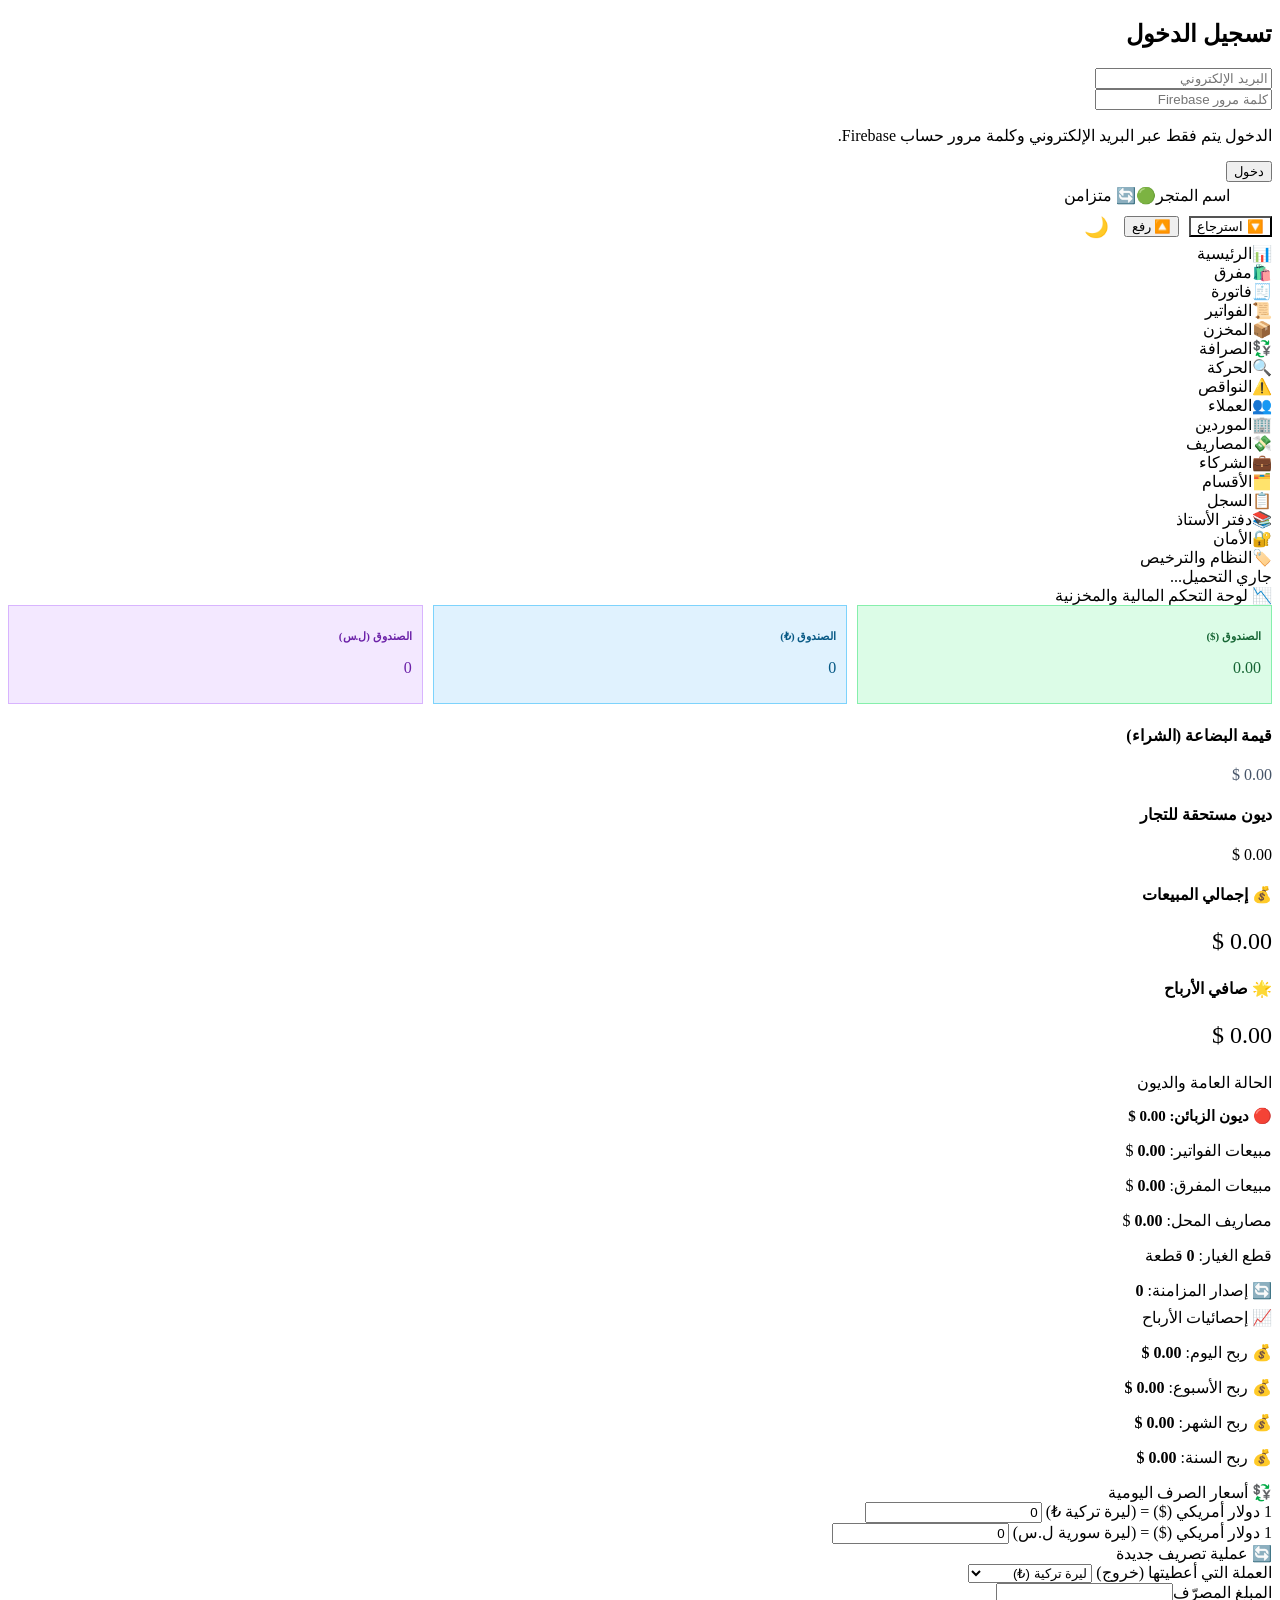
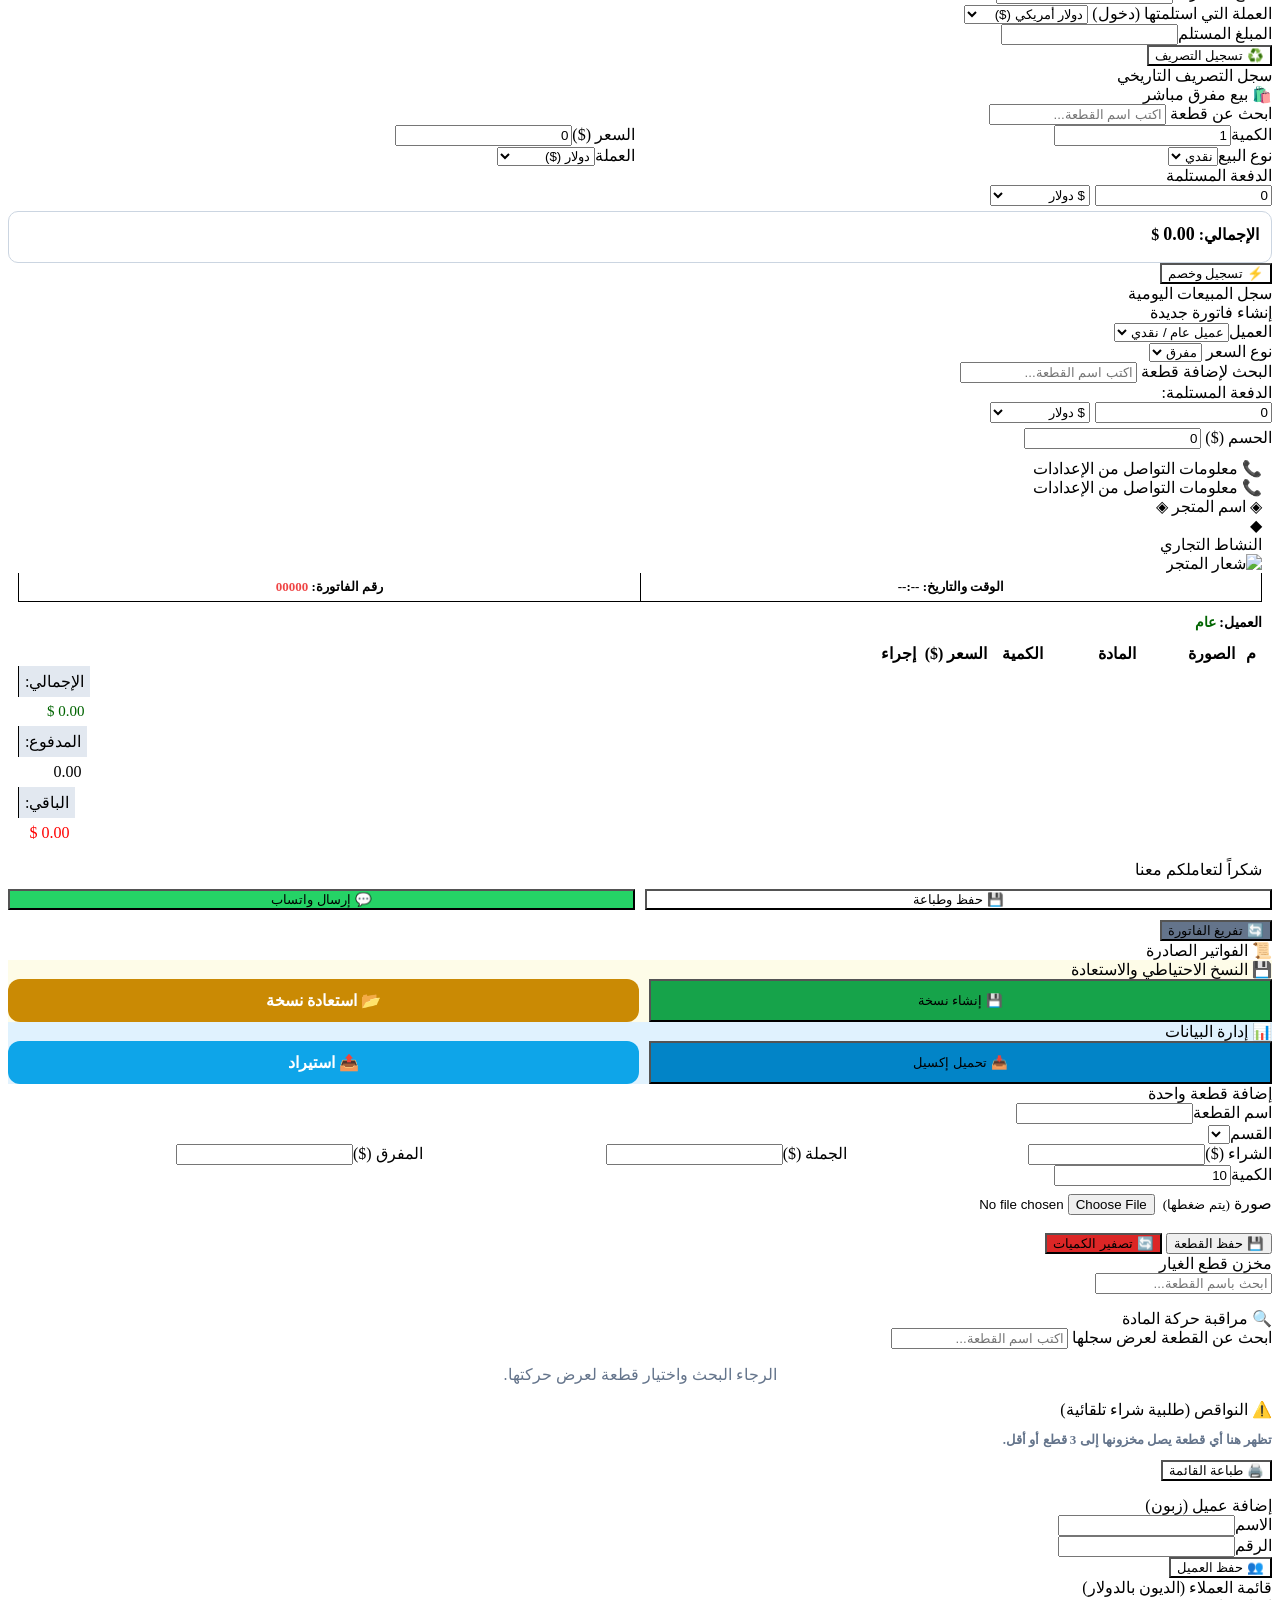
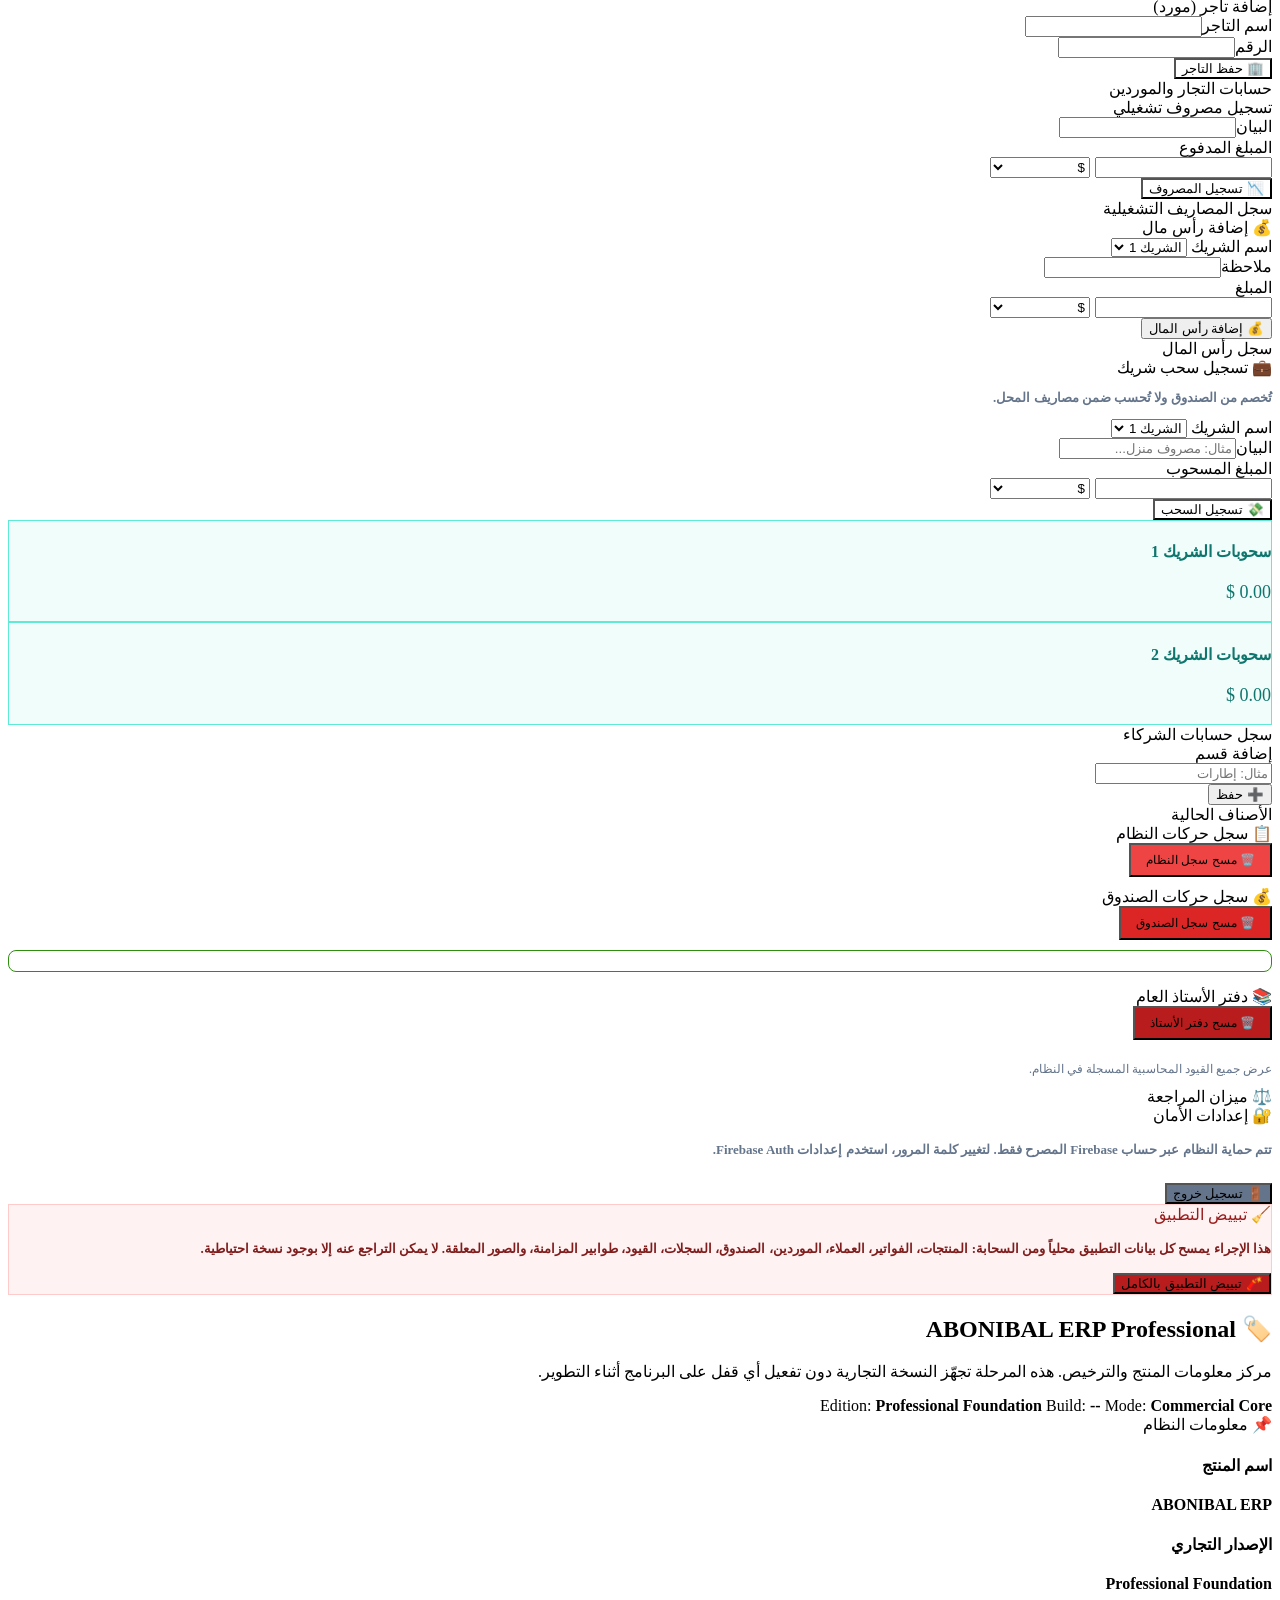
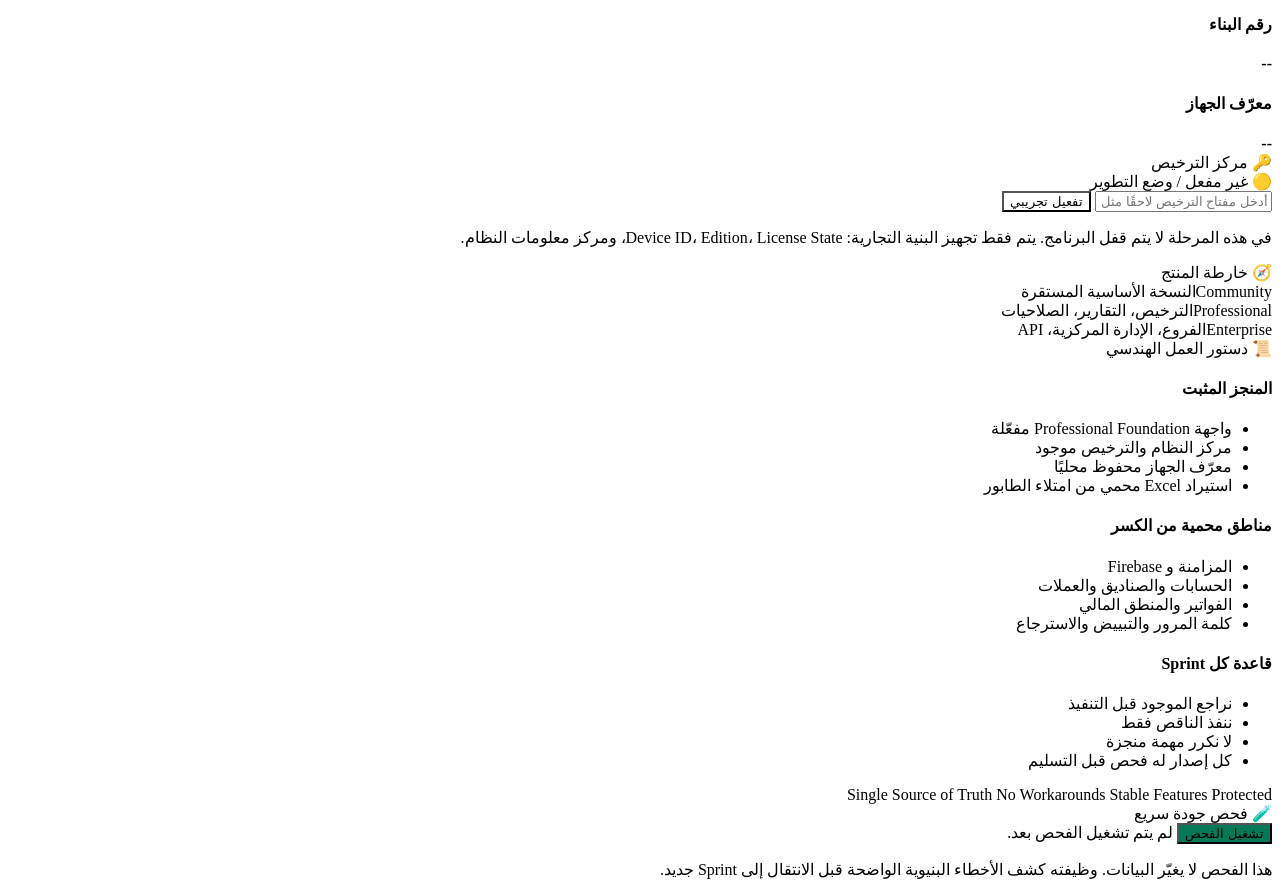
==== public/index.html @ 688511db "fix: refactor auth to Firebase-only and clean PWA install" ====
<!DOCTYPE html>
<html lang="ar" dir="rtl">
<head>
<meta charset="UTF-8">
<meta name="viewport" content="width=device-width, initial-scale=1.0, maximum-scale=1.0, user-scalable=no">
<meta name="theme-color" content="#064e3b">
<meta name="mobile-web-app-capable" content="yes">
<meta name="apple-mobile-web-app-capable" content="yes">
<meta name="apple-mobile-web-app-status-bar-style" content="black-translucent">
<meta name="apple-mobile-web-app-title" content="ABONIBAL ERP">
<meta name="application-name" content="ABONIBAL ERP">
<title>ABONIBAL ERP</title>
<link rel="manifest" href="/manifest.webmanifest">
<link rel="icon" type="image/png" sizes="192x192" href="/icons/icon-192.png">
<link rel="apple-touch-icon" href="/icons/icon-192.png">
<link href="https://fonts.googleapis.com/css2?family=Cairo:wght@400;600;700;900&display=swap" rel="stylesheet">
<link rel="stylesheet" href="/css/styles.css">
<link rel="stylesheet" href="/css/invoice.css">
<link rel="stylesheet" href="/css/print.css">
<script src="https://www.gstatic.com/firebasejs/9.23.0/firebase-app-compat.js"></script>
<script src="https://www.gstatic.com/firebasejs/9.23.0/firebase-database-compat.js"></script>
<script src="https://www.gstatic.com/firebasejs/9.23.0/firebase-auth-compat.js"></script>
<script src="https://www.gstatic.com/firebasejs/9.23.0/firebase-storage-compat.js"></script>
<script src="https://cdnjs.cloudflare.com/ajax/libs/xlsx/0.18.5/xlsx.full.min.js"></script>
<script src="https://cdn.jsdelivr.net/npm/heic2any@0.0.4/dist/heic2any.min.js"></script>
<script src="https://cdnjs.cloudflare.com/ajax/libs/localforage/1.10.0/localforage.min.js"></script>
<script src="/js/firebase-config.js"></script>
<script src="/js/app.js" defer></script>
<script src="/js/ui.js" defer></script>
<script src="/js/auth.js" defer></script>
</head>
<body>
<!-- Auth Overlay -->
<div id="auth-overlay">
    <div class="auth-box">
        <h2>&#x062A;&#x0633;&#x062C;&#x064A;&#x0644; &#x0627;&#x0644;&#x062F;&#x062E;&#x0648;&#x0644;</h2>
        <div class="form-group abn-firebase-auth-field">
            <input id="firebase-auth-email" type="email" placeholder="&#x0627;&#x0644;&#x0628;&#x0631;&#x064A;&#x062F; &#x0627;&#x0644;&#x0625;&#x0644;&#x0643;&#x062A;&#x0631;&#x0648;&#x0646;&#x064A;" autocomplete="username" aria-label="&#x0627;&#x0644;&#x0628;&#x0631;&#x064A;&#x062F; &#x0627;&#x0644;&#x0625;&#x0644;&#x0643;&#x062A;&#x0631;&#x0648;&#x0646;&#x064A;">
        </div>
        <div class="form-group abn-firebase-auth-field">
            <input id="firebase-auth-password" type="password" placeholder="&#x0643;&#x0644;&#x0645;&#x0629; &#x0645;&#x0631;&#x0648;&#x0631; Firebase" autocomplete="current-password" aria-label="&#x0643;&#x0644;&#x0645;&#x0629; &#x0645;&#x0631;&#x0648;&#x0631; Firebase">
        </div>
        <p class="abn-auth-note">&#x0627;&#x0644;&#x062F;&#x062E;&#x0648;&#x0644; &#x064A;&#x062A;&#x0645; &#x0641;&#x0642;&#x0637; &#x0639;&#x0628;&#x0631; &#x0627;&#x0644;&#x0628;&#x0631;&#x064A;&#x062F; &#x0627;&#x0644;&#x0625;&#x0644;&#x0643;&#x062A;&#x0631;&#x0648;&#x0646;&#x064A; &#x0648;&#x0643;&#x0644;&#x0645;&#x0629; &#x0645;&#x0631;&#x0648;&#x0631; &#x062D;&#x0633;&#x0627;&#x0628; Firebase.</p>
        <button id="firebase-login-btn" type="button">&#x062F;&#x062E;&#x0648;&#x0644;</button>
        <div id="auth-error" style="color: red; margin-top: 10px; display: none;"></div>
    </div>
</div>



<!-- Header -->
<header id="app-header">
    <div style="display:flex; align-items:center;">
        <button onclick="toggleSidebar()" style="background:transparent; border:none; color:white; font-size:24px; width:auto; padding:0 10px;">☰</button>
        <span data-abn-bind="businessName">اسم المتجر</span>
        <span id="connection-status">🟢</span>
        <span class="sync-status" id="sync-status-text">🔄 متزامن</span>
    </div>
    <div style="display:flex; align-items:center; gap: 10px;">
        <button class="sync-btn" style="background: var(--info-color);" onclick="pullFromCloud()" id="pull-btn-ui">🔽 استرجاع</button>
        <button class="sync-btn" onclick="SyncManager.manualSync()" id="sync-btn-ui">🔼 رفع</button>
        <button onclick="toggleDarkMode()" style="width:auto; padding:5px; font-size:20px; background:transparent; border:none; color:white;">🌙</button>
    </div>
</header> 

<!-- Sidebar -->
<div id="sidebar-overlay" class="sidebar-overlay" onclick="toggleSidebar()"></div>
<nav class="nav-bar" id="app-nav-bar">
    <div class="nav-item active" onclick="switchTab('dash', this)"><span class="icon">📊</span><span>الرئيسية</span></div>
    <div class="nav-item" onclick="switchTab('retail', this)"><span class="icon">🛍️</span><span>مفرق</span></div>
    <div class="nav-item" onclick="switchTab('pos', this)"><span class="icon">🧾</span><span>فاتورة</span></div>
    <div class="nav-item" onclick="switchTab('invoices-history', this)"><span class="icon">📜</span><span>الفواتير</span></div>
    <div class="nav-item" onclick="switchTab('products', this)"><span class="icon">📦</span><span>المخزن</span></div>
    <div class="nav-item" onclick="switchTab('exchange', this)"><span class="icon">💱</span><span>الصرافة</span></div>
    <div class="nav-item" onclick="switchTab('tracking', this)"><span class="icon">🔍</span><span>الحركة</span></div>
    <div class="nav-item" onclick="switchTab('shortages', this)"><span class="icon">⚠️</span><span>النواقص</span></div>
    <div class="nav-item" onclick="switchTab('clients', this)"><span class="icon">👥</span><span>العملاء</span></div>
    <div class="nav-item" onclick="switchTab('suppliers', this)"><span class="icon">🏢</span><span>الموردين</span></div>
    <div class="nav-item" onclick="switchTab('expenses', this)"><span class="icon">💸</span><span>المصاريف</span></div>
    <div class="nav-item" onclick="switchTab('partners', this)"><span class="icon">💼</span><span>الشركاء</span></div>
    <div class="nav-item" onclick="switchTab('categories', this)"><span class="icon">🗂️</span><span>الأقسام</span></div>
    <div class="nav-item" onclick="switchTab('logs', this)"><span class="icon">📋</span><span>السجل</span></div>
    <div class="nav-item" onclick="switchTab('ledger', this)"><span class="icon">📚</span><span>دفتر الأستاذ</span></div>
    <div class="nav-item" onclick="switchTab('security', this)"><span class="icon">🔐</span><span>الأمان</span></div>
    <div class="nav-item" onclick="switchTab('system', this)"><span class="icon">🏷️</span><span>النظام والترخيص</span></div>
</nav> 

<!-- Main Container -->
<div class="container" id="main-container"> 
    <button id="install-btn" style="display:none; background-color: var(--warning-color); margin-bottom: 15px;">📲 تثبيت التطبيق على الهاتف</button>
    
    <div class="loading-spinner" id="global-spinner">
        <span class="spinner"></span> جاري التحميل...
    </div>
    
    <!-- Dashboard Tab -->
    <div id="tab-dash" class="tab-content active">
        <div class="card-title">📉 لوحة التحكم المالية والمخزنية</div>
        <div style="display: grid; grid-template-columns: 1fr 1fr 1fr; gap: 10px; margin-bottom: 20px;">
            <div class="db-box" style="padding: 10px; background: #dcfce7; border: 1px solid #86efac;">
                <h4 style="color: #166534; font-size: 11px;">الصندوق ($)</h4>
                <p id="db-safe-usd" style="color: #166534; font-size: 16px;">0.00</p>
            </div>
            <div class="db-box" style="padding: 10px; background: #e0f2fe; border: 1px solid #7dd3fc;">
                <h4 style="color: #075985; font-size: 11px;">الصندوق (₺)</h4>
                <p id="db-safe-try" style="color: #075985; font-size: 16px;">0</p>
            </div>
            <div class="db-box" style="padding: 10px; background: #f3e8ff; border: 1px solid #d8b4fe;">
                <h4 style="color: #6b21a8; font-size: 11px;">الصندوق (ل.س)</h4>
                <p id="db-safe-syp" style="color: #6b21a8; font-size: 16px;">0</p>
            </div>
        </div>
        <div class="dashboard-grid">
            <div class="db-box">
                <h4>قيمة البضاعة (الشراء)</h4>
                <p style="color: #475569;" id="db-purchases">0.00 $</p>
            </div>
            <div class="db-box">
                <h4>ديون مستحقة للتجار</h4>
                <p style="color: var(--danger-color);" id="db-suppliers-debts">0.00 $</p>
            </div> 
            <div class="db-box profit">
                <div class="sub-profit-box">
                    <h4 style="font-weight: bold;">💰 إجمالي المبيعات</h4>
                    <p style="font-size: 24px;" id="db-sales">0.00 $</p>
                </div>
                <div class="sub-profit-box">
                    <h4 style="font-weight: bold;">🌟 صافي الأرباح</h4>
                    <p style="font-size: 24px;" id="db-profit">0.00 $</p>
                </div>
            </div>
        </div> 
        <div class="card">
            <div class="card-title">الحالة العامة والديون</div>
            <p style="margin-bottom: 10px; color: var(--danger-color); font-weight: bold; font-size: 15px;">🔴 ديون الزبائن: <span id="db-total-debts">0.00</span> $</p>
            <p style="margin-bottom: 8px;">مبيعات الفواتير: <strong id="db-inv-sales">0.00</strong> $</p>
            <p style="margin-bottom: 8px;">مبيعات المفرق: <strong id="db-retail-sales">0.00</strong> $</p>
            <p style="margin-bottom: 8px;">مصاريف المحل: <strong id="db-expenses" style="color:var(--danger-color);">0.00</strong> $</p>
            <p style="margin-bottom: 8px;">قطع الغيار: <strong id="db-prod-count">0</strong> قطعة</p>
            <p style="margin-bottom: 8px;">🔄 إصدار المزامنة: <strong id="db-sync-version">0</strong></p>
        </div>

    <!-- Profit Stats -->
    <div class="card hide-on-print">
        <div class="card-title">📈 إحصائيات الأرباح</div>
        <p style="margin-bottom:10px;">💰 ربح اليوم: <strong id="profit-day">0.00 $</strong></p>
        <p style="margin-bottom:10px;">💰 ربح الأسبوع: <strong id="profit-week">0.00 $</strong></p>
        <p style="margin-bottom:10px;">💰 ربح الشهر: <strong id="profit-month">0.00 $</strong></p>
        <p>💰 ربح السنة: <strong id="profit-year">0.00 $</strong></p>
    </div>
    </div>


    <!-- Exchange Tab -->
    <div id="tab-exchange" class="tab-content">
        <div class="card">
            <div class="card-title">💱 أسعار الصرف اليومية</div>
            <div class="form-group">
                <label for="rate-try">1 دولار أمريكي ($) = (ليرة تركية ₺)</label>
                <input type="number" id="rate-try" step="0.01" value="0" min="0" onchange="saveRates()">
            </div>
            <div class="form-group">
                <label for="rate-syp">1 دولار أمريكي ($) = (ليرة سورية ل.س)</label>
                <input type="number" id="rate-syp" step="100" value="0" min="0" onchange="saveRates()">
            </div>
        </div>
        <div class="card">
            <div class="card-title">🔄 عملية تصريف جديدة</div>
            <div class="form-group">
                <label for="exch-from">العملة التي أعطيتها (خروج)</label>
                <select id="exch-from"><option value="try">ليرة تركية (₺)</option><option value="syp">ليرة سورية (ل.س)</option><option value="usd">دولار أمريكي ($)</option></select>
            </div>
            <div class="form-group"><label for="exch-amount-from">المبلغ المصرّف</label><input type="number" id="exch-amount-from" step="any" min="0"></div>
            <div class="form-group">
                <label for="exch-to">العملة التي استلمتها (دخول)</label>
                <select id="exch-to"><option value="usd">دولار أمريكي ($)</option><option value="try">ليرة تركية (₺)</option><option value="syp">ليرة سورية (ل.س)</option></select>
            </div>
            <div class="form-group"><label for="exch-amount-to">المبلغ المستلم</label><input type="number" id="exch-amount-to" step="any" min="0"></div>
            <button onclick="submitExchange()" style="background-color: var(--info-color);">♻️ تسجيل التصريف</button>
        </div>
        <div class="card">
            <div class="card-title">سجل التصريف التاريخي</div>
            <div id="exchange-list"></div>
        </div>
    </div>

    <!-- Retail Tab -->
    <div id="tab-retail" class="tab-content">
        <div class="card">
            <div class="card-title">🛍️ بيع مفرق مباشر</div> 
            <div class="form-group" style="position: relative;">
                <label for="ret-search-input">ابحث عن قطعة</label>
                <input type="text" id="ret-search-input" placeholder="اكتب اسم القطعة..." oninput="debouncedFilterRetail()" autocomplete="off">
                <select id="ret-product-select" size="4" onchange="selectRetailProduct()" style="display: none; height: auto; position: absolute; z-index: 10; width: 100%; box-shadow: var(--card-shadow);" aria-label="نتائج بحث قطعة البيع المفرق"></select>
                <div id="ret-product-results" class="product-search-results"></div>
            </div> 
            <div style="display: grid; grid-template-columns: 1fr 1fr; gap: 10px;">
                <div class="form-group"><label for="ret-qty">الكمية</label><input type="number" id="ret-qty" value="1" min="1" oninput="calculateRetailTotal()"></div>
                <div class="form-group"><label for="ret-price">السعر ($)</label><input type="number" id="ret-price" step="0.01" value="0" min="0" oninput="calculateRetailTotal()"></div>
            </div>
            <div style="display: grid; grid-template-columns: 1fr 1fr; gap: 10px;">
                <div class="form-group"><label for="ret-payment-type">نوع البيع</label><select id="ret-payment-type" onchange="toggleRetailClientSelect()"><option value="cash">نقدي</option><option value="debt">دين</option></select></div>
                <div class="form-group" id="ret-currency-group"><label for="ret-currency">العملة</label><select id="ret-currency" onchange="calculateRetailTotal()"><option value="usd">دولار ($)</option><option value="try">تركي (₺)</option><option value="syp">سوري (ل.س)</option></select></div>
            </div>
            <div class="form-group" id="ret-client-group" style="display: none;">
                <label for="ret-client-select">اختر العميل (للدين)</label>
                <select id="ret-client-select"><option value="">-- اختر العميل --</option></select>
            </div>
            <div class="form-group">
                <label for="ret-paid-amount">الدفعة المستلمة</label>
                <div style="display:flex; gap:5px;">
                    <input type="number" id="ret-paid-amount" value="0" step="0.01" min="0" oninput="calculateRetailTotal()">
                    <select id="ret-paid-currency" style="width:100px;" onchange="calculateRetailTotal()" aria-label="عملة الدفعة المستلمة للبيع المفرق">
                        <option value="usd">$ دولار</option>
                        <option value="try">₺ تركي</option>
                        <option value="syp">ل.س سوري</option>
                    </select>
                </div>
                <span id="ret-paid-eq" style="display:block;font-size:12px;color:#64748b;margin-top:5px;"></span>
            </div>
            <div class="form-group" style="background: var(--bg-color); padding: 12px; border-radius: 10px; font-weight: bold; border: 1px solid #cbd5e1;">
                الإجمالي: <span id="ret-total-preview" style="color:var(--success-color); font-size: 18px;">0.00</span> $
                <span id="ret-eq-text" style="display: block; font-size: 12px; color: #64748b; margin-top: 5px;"></span>
            </div>
            <button onclick="submitRetailSale()" id="btn-submit-retail" style="background-color: var(--success-color);">⚡ تسجيل وخصم</button>
        </div> 
        <div class="card">
            <div class="card-title">سجل المبيعات اليومية</div>
            <div id="retail-sales-list"></div>
        </div>
    </div> 

    <!-- POS Tab -->
    <div id="tab-pos" class="tab-content">
        <div class="card hide-on-print">
            <div class="card-title" id="pos-title">إنشاء فاتورة جديدة</div>
            <div class="form-group"><label for="inv-client-select">العميل</label><select id="inv-client-select" onchange="updateInvoiceClientName()"><option value="عام">عميل عام / نقدي</option></select></div> 
            <div class="form-group">
                <label for="invoice-price-type">نوع السعر</label>
                <select id="invoice-price-type">
                    <option value="retail">مفرق</option>
                    <option value="wholesale">جملة</option>
                </select>
            </div>
            <div class="form-group" style="position: relative;">
                <label for="inv-search-input">البحث لإضافة قطعة</label>
                <input type="text" id="inv-search-input" placeholder="اكتب اسم القطعة..." oninput="debouncedFilterInvoice()" autocomplete="off">
                <select id="inv-product-select" size="4" onchange="addProductToInvoice()" style="display: none; height: auto; position: absolute; z-index: 10; width: 100%; box-shadow: var(--card-shadow);" aria-label="نتائج بحث إضافة قطعة إلى الفاتورة"></select>
                <div id="inv-product-results" class="product-search-results"></div>
            </div>
            <div class="form-group">
                <label for="inv-paid-amount">الدفعة المستلمة:</label>
                <div style="display:flex; gap:5px;">
                    <input type="number" id="inv-paid-amount" placeholder="0.00" value="0" min="0" oninput="calculateInvoiceTotal()">
                    <select id="inv-currency" onchange="calculateInvoiceTotal()" style="width:100px;" aria-label="عملة الدفعة المستلمة في الفاتورة"><option value="usd">$ دولار</option><option value="try">₺ تركي</option><option value="syp">ل.س سوري</option></select>
                </div>
                <span id="inv-paid-eq" style="display: block; font-size: 12px; color: #64748b; margin-top: 5px;"></span>
            </div>
            <div class="form-group">
                <label for="inv-discount">الحسم ($)</label>
                <input type="number" id="inv-discount" value="0" step="0.01" min="0" oninput="calculateInvoiceTotal()">
            </div>
        </div> 

        <!-- ===== الفاتورة مع التصميم الجديد ===== -->
        <div class="card" id="invoice-sheet" style="padding: 10px;">
            <div class="invoice-preview">
                <!-- رأس الفاتورة الجديد -->
                <div class="inv-grid-header">
                    <!-- العمود الأيسر: أرقام التواصل -->
                    <div class="inv-contact-side">
                        <div data-abn-phone-row="1"><span class="contact-icon">📞</span> معلومات التواصل من الإعدادات</div>
                        <div data-abn-phone-row="2"><span class="contact-icon">📞</span> معلومات التواصل من الإعدادات</div>
                    </div>
                    
                    <!-- العمود الأوسط: اسم المتجر بشكل هندسي -->
                    <div class="inv-shop-center">
                        <div class="inv-shop-title-main">
                            <span class="inv-shop-title-deco">◈</span>
                            <span data-abn-bind="invoiceBusinessName">اسم المتجر</span>
                            <span class="inv-shop-title-deco">◈</span>
                        </div>
                        <div class="inv-shop-divider">
                            <span class="line"></span>
                            <span class="diamond">◆</span>
                            <span class="line"></span>
                        </div>
                        <div class="inv-shop-subtitle">
                            <span data-abn-bind="businessSubtitle">النشاط التجاري</span>
                        </div>
                    </div>
                    
                    <!-- العمود الأيمن: الشعار (مكبر - يملأ المربع) -->
                    <div class="inv-logo-side">
                        <img src="" alt="شعار المتجر" loading="lazy" data-abn-bind="businessLogo">
                    </div>
                </div>

                <!-- معلومات الفاتورة -->
                <div style="display: grid; grid-template-columns: 1fr 1fr; border: 1px solid #000; border-top: none; margin-bottom: 12px; text-align: center; font-size: 13px; font-weight: bold;">
                    <div style="padding: 6px; border-left: 1px solid #000;" id="inv-date-time-box">الوقت والتاريخ: --:--</div>
                    <div style="padding: 6px;">رقم الفاتورة: <span id="inv-id-display" style="color:#ef4444;">00000</span></div>
                </div> 

                <div class="invoice-client-row" style="font-size: 14px; font-weight: bold; margin-bottom: 10px;">العميل: <span id="inv-client-name" style="color:#006400;">عام</span></div> 

                <table class="invoice-table">
                    <thead>
                        <tr>
                            <th style="width:5%;">م</th>
                            <th style="width:15%;">الصورة</th>
                            <th style="width:35%;">المادة</th>
                            <th style="width:15%;">الكمية</th>
                            <th style="width:20%;">السعر ($)</th>
                            <th class="hide-on-print" style="width:10%;">إجراء</th>
                        </tr>
                    </thead>
                    <tbody id="invoice-items-tbody"></tbody>
                </table> 

                <div style="display: flex; flex-direction: column; align-items: flex-end; margin-bottom: 12px;">
                    <div class="inv-summary-row"><div style="background:#e2e8f0; padding:6px; border-left:1px solid #000;">الإجمالي:</div><div style="padding:6px; color:#006400; font-size:15px;"><span id="invoice-total">0.00</span> $</div></div>
                    <div class="inv-summary-row"><div style="background:#e2e8f0; padding:6px; border-left:1px solid #000;">المدفوع:</div><div style="padding:6px;"><span id="invoice-paid-display">0.00</span></div></div>
                    <div class="inv-summary-row"><div style="background:#e2e8f0; padding:6px; border-left:1px solid #000;">الباقي:</div><div style="padding:6px; color:red;"><span id="invoice-remaining">0.00</span> $</div></div>
                </div> 
                <div id="invoice-live-currencies" style="text-align:center; font-weight:bold; font-size:14px; margin-bottom:10px; color:#000;"></div>
                <div class="invoice-footer-note" data-abn-bind="invoiceFooter">شكراً لتعاملكم معنا</div>
            </div>
        </div> 
        <div class="hide-on-print" style="display: flex; gap: 10px; margin-bottom: 10px;">
            <button id="main-print-btn" onclick="saveAndPrintInvoice()" style="background-color: var(--success-color); flex: 1;">💾 حفظ وطباعة</button>
            <button onclick="shareWhatsApp()" style="background-color: #25D366; flex: 1;">💬 إرسال واتساب</button>
        </div>
        <button class="hide-on-print" onclick="clearInvoiceManual()" style="background-color: #64748b;">🔄 تفريغ الفاتورة</button>
    </div>

    <!-- Invoices History Tab -->
    <div id="tab-invoices-history" class="tab-content">
        <div class="card">
            <div class="card-title">📜 الفواتير الصادرة</div>
            <div id="invoices-list"></div>
            <div class="pagination" id="invoices-pagination"></div>
        </div>
    </div>

    <!-- Products Tab -->
    <div id="tab-products" class="tab-content">
        <div class="card" style="background-color:#fefce8;">
            <div class="card-title">💾 النسخ الاحتياطي والاستعادة</div>
            <div style="display:flex; gap:10px;">
                <button onclick="exportBackup()" style="background-color:#16a34a; flex:1;">💾 إنشاء نسخة</button>
                <label for="backup-import" style="background:#ca8a04; color:white; padding:12px; border-radius:12px; font-weight:bold; cursor:pointer; text-align:center; flex:1;">📂 استعادة نسخة</label>
                <input type="file" id="backup-import" accept=".json" style="display:none;" onchange="importBackup(event)">
            </div>
        </div>  
        <div class="card" style="background-color: #e0f2fe;">
            <div class="card-title">📊 إدارة البيانات</div>
            <div style="display: flex; gap: 10px;">
                <button onclick="exportToExcel()" style="background-color: #0284c7; flex: 1;">📥 تحميل إكسيل</button>
                <label for="excel-import" style="background-color: #0ea5e9; color: white; padding: 12px; border-radius: 12px; font-weight: bold; cursor: pointer; text-align: center; flex: 1;">📤 استيراد</label>
                <input type="file" id="excel-import" accept=".xlsx, .xls" style="display:none;" onchange="importFromExcel(event)">
            </div>
        </div>

        <div class="card" id="product-form-container">
            <div class="card-title" id="form-product-title">إضافة قطعة واحدة</div>
            <div class="form-group"><label for="prod-name">اسم القطعة</label><input type="text" id="prod-name"></div>
            <div class="form-group"><label for="prod-category">القسم</label><select id="prod-category"></select></div> 
            <div style="display: grid; grid-template-columns: 1fr 1fr 1fr; gap: 10px;">
                <div class="form-group"><label for="prod-cost">الشراء ($)</label><input type="number" id="prod-cost" step="0.01" min="0"></div>
                <div class="form-group"><label for="prod-wholesale">الجملة ($)</label><input type="number" id="prod-wholesale" step="0.01" min="0"></div>
                <div class="form-group"><label for="prod-retail">المفرق ($)</label><input type="number" id="prod-retail" step="0.01" min="0"></div>
            </div>
            <div class="form-group"><label for="prod-stock">الكمية</label><input type="number" id="prod-stock" value="10" min="0"></div>
            <div class="form-group"><label for="prod-image">صورة <small>(يتم ضغطها)</small></label><input type="file" id="prod-image" accept="image/*" style="padding: 8px;"></div>
            <button onclick="saveProduct()" id="save-prod-btn">💾 حفظ القطعة</button>
            <button onclick="resetAllStock()" style="background-color:#dc2626;margin-top:10px;">🔄 تصفير الكميات</button>
            <button onclick="cancelEditProduct()" id="cancel-edit-btn" style="display:none; background-color: #64748b; margin-top: 10px;">❌ إلغاء التعديل</button>
        </div>
        
        <div class="card">
            <div class="card-title">مخزن قطع الغيار</div>
            <input type="text" id="prod-search" placeholder="ابحث باسم القطعة..." oninput="debouncedUpdateProducts()" style="margin-bottom:15px;" autocomplete="off" aria-label="البحث في المنتجات">
            <div id="products-list"></div>
            <div class="pagination" id="products-pagination"></div>
        </div>
    </div> 

    <!-- Tracking Tab -->
    <div id="tab-tracking" class="tab-content">
        <div class="card">
            <div class="card-title">🔍 مراقبة حركة المادة</div>
            <div class="form-group" style="position: relative;">
                <label for="track-search-input">ابحث عن القطعة لعرض سجلها</label>
                <input type="text" id="track-search-input" placeholder="اكتب اسم القطعة..." oninput="debouncedFilterTracking()" autocomplete="off">
                <select id="track-product-select" size="4" onchange="selectTrackingProduct()" style="display: none; height: auto; position: absolute; z-index: 10; width: 100%; box-shadow: var(--card-shadow);" aria-label="نتائج بحث سجل حركة القطعة"></select>
                <div id="track-product-results" class="product-search-results"></div>
            </div>
            <div id="tracking-list" style="margin-top: 15px;">
                <p style="text-align:center; color:#64748b;">الرجاء البحث واختيار قطعة لعرض حركتها.</p>
            </div>
        </div>
    </div>

    <!-- Shortages Tab -->
    <div id="tab-shortages" class="tab-content">
        <div class="card hide-on-print">
            <div class="card-title">⚠️ النواقص (طلبية شراء تلقائية)</div>
            <p style="margin-bottom: 12px; color:#64748b; font-size:13px; font-weight:600;">تظهر هنا أي قطعة يصل مخزونها إلى 3 قطع أو أقل.</p>
            <button onclick="window.print()" style="margin-bottom:15px; background-color:var(--primary-color);">🖨️ طباعة القائمة</button>
        </div>
        <div class="card">
            <div id="shortages-list"></div>
        </div>
    </div>

    <!-- Clients Tab -->
    <div id="tab-clients" class="tab-content">
        <div class="card" id="client-form-container">
            <div class="card-title" id="form-client-title">إضافة عميل (زبون)</div>
            <div class="form-group"><label for="client-name">الاسم</label><input type="text" id="client-name"></div>
            <div class="form-group"><label for="client-phone">الرقم</label><input type="text" id="client-phone"></div>
            <button onclick="saveClient()" id="save-client-btn" style="background-color: var(--info-color);">👥 حفظ العميل</button>
        </div> 
        <div class="card">
            <div class="card-title">قائمة العملاء (الديون بالدولار)</div>
            <div id="clients-list"></div>
        </div>
    </div> 

    <!-- Suppliers Tab -->
    <div id="tab-suppliers" class="tab-content">
        <div class="card" id="supplier-form-container">
            <div class="card-title" id="form-supplier-title">إضافة تاجر (مورد)</div>
            <div class="form-group"><label for="supplier-name">اسم التاجر</label><input type="text" id="supplier-name"></div>
            <div class="form-group"><label for="supplier-phone">الرقم</label><input type="text" id="supplier-phone"></div>
            <button onclick="saveSupplier()" id="save-supplier-btn" style="background-color: var(--warning-color);">🏢 حفظ التاجر</button>
        </div> 
        <div class="card">
            <div class="card-title">حسابات التجار والموردين</div>
            <div id="suppliers-list"></div>
        </div>
    </div> 

    <!-- Expenses Tab -->
    <div id="tab-expenses" class="tab-content">
        <div class="card">
            <div class="card-title">تسجيل مصروف تشغيلي</div>
            <div class="form-group"><label for="exp-title">البيان</label><input type="text" id="exp-title"></div>
            <div class="form-group">
                <label for="exp-amount">المبلغ المدفوع</label>
                <div style="display:flex; gap:5px;">
                    <input type="number" id="exp-amount" step="any" min="0">
                    <select id="exp-currency" style="width:100px;" aria-label="عملة المصروف"><option value="usd">$</option><option value="try">₺</option><option value="syp">ل.س</option></select>
                </div>
            </div>
            <button onclick="saveExpense()" style="background-color: var(--danger-color);">📉 تسجيل المصروف</button>
        </div>
        <div class="card">
            <div class="card-title">سجل المصاريف التشغيلية</div>
            <div id="expenses-list"></div>
        </div>
    </div>

    <!-- Partners Tab -->
    <div id="tab-partners" class="tab-content">
        <div class="card">
            <div class="card-title">💰 إضافة رأس مال</div>
            <div class="form-group"><label for="capital-name">اسم الشريك</label>
            <select id="capital-name"><option value="الشريك 1">الشريك 1</option><option value="الشريك 2">الشريك 2</option></select></div>
            <div class="form-group"><label for="capital-note">ملاحظة</label><input type="text" id="capital-note"></div>
            <div class="form-group"><label for="capital-amount">المبلغ</label><div style="display:flex; gap:5px;"><input type="number" id="capital-amount" step="any" min="0"><select id="capital-currency" style="width:100px;" aria-label="عملة رأس المال"><option value="usd">$</option><option value="try">₺</option><option value="syp">ل.س</option></select></div></div>
            <button onclick="saveCapitalRecord()">💰 إضافة رأس المال</button>
        </div>
        <div class="card"><div class="card-title">سجل رأس المال</div><div id="capital-list"></div></div>

        <div class="card">
            <div class="card-title">💼 تسجيل سحب شريك</div>
            <p style="margin-bottom: 12px; color:#64748b; font-size:13px; font-weight:600;">تُخصم من الصندوق ولا تُحسب ضمن مصاريف المحل.</p>
            <div class="form-group">
                <label for="partner-name">اسم الشريك</label>
                <select id="partner-name">
                    <option value="الشريك 1">الشريك 1</option>
                    <option value="الشريك 2">الشريك 2</option>
                </select>
            </div>
            <div class="form-group"><label for="partner-note">البيان</label><input type="text" id="partner-note" placeholder="مثال: مصروف منزل..."></div>
            <div class="form-group">
                <label for="partner-amount">المبلغ المسحوب</label>
                <div style="display:flex; gap:5px;">
                    <input type="number" id="partner-amount" step="any" min="0">
                    <select id="partner-currency" style="width:100px;" aria-label="عملة سحب الشريك"><option value="usd">$</option><option value="try">₺</option><option value="syp">ل.س</option></select>
                </div>
            </div>
            <button onclick="savePartnerWithdrawal()" style="background-color: var(--info-color);">💸 تسجيل السحب</button>
        </div>
        <div class="dashboard-grid">
            <div class="db-box" style="background:#f0fdfa; border: 1px solid #5eead4;">
                <h4 style="color:#0f766e;">سحوبات الشريك 1</h4>
                <p id="total-abunibal" style="color:#0f766e; font-size: 18px;">0.00 $</p>
            </div>
            <div class="db-box" style="background:#f0fdfa; border: 1px solid #5eead4;">
                <h4 style="color:#0f766e;">سحوبات الشريك 2</h4>
                <p id="total-abuabdo" style="color:#0f766e; font-size: 18px;">0.00 $</p>
            </div>
        </div>
        <div class="card">
            <div class="card-title">سجل حسابات الشركاء</div>
            <div id="partners-list"></div>
        </div>
    </div>

    <!-- Categories Tab -->
    <div id="tab-categories" class="tab-content">
        <div class="card">
            <div class="card-title">إضافة قسم</div>
            <div class="form-group"><input type="text" id="cat-name" placeholder="مثال: إطارات" aria-label="اسم القسم"></div>
            <button onclick="saveCategory()">➕ حفظ</button>
        </div>
        <div class="card">
            <div class="card-title">الأصناف الحالية</div>
            <div id="categories-list"></div>
        </div>
    </div>

    <!-- ===== LOGS TAB - مع أزرار المسح الجديدة ===== -->
    <div id="tab-logs" class="tab-content">
        <div class="card">
            <div class="card-title">📋 سجل حركات النظام</div>
            <button onclick="clearLogs()" style="background-color:#ef4444; width: auto; font-size: 12px; padding: 8px 15px; margin-bottom: 10px;">🗑️ مسح سجل النظام</button>
            <div id="admin-logs-list"></div>
        </div>
        
        <div class="card">
            <div class="card-title">💰 سجل حركات الصندوق</div>
            <button onclick="clearSafeTransactions()" style="background-color:#dc2626; width: auto; font-size: 12px; padding: 8px 15px; margin-bottom: 10px;">🗑️ مسح سجل الصندوق</button>
            <div id="safe-transactions-list" style="max-height:400px; overflow-y:auto; padding-right:5px; margin-bottom:15px; border:1px solid #2e8f0f; border-radius:8px; padding:10px;"></div>
        </div>
    </div>

    <!-- ===== LEDGER TAB - مع زر مسح ===== -->
    <div id="tab-ledger" class="tab-content">
        <div class="card">
            <div class="card-title">📚 دفتر الأستاذ العام</div>
            <button onclick="clearLedger()" style="background-color:#b91c1c; width: auto; font-size: 12px; padding: 8px 15px; margin-bottom: 10px;">🗑️ مسح دفتر الأستاذ</button>
            <p style="font-size:12px; color:#64748b; margin-bottom:10px;">عرض جميع القيود المحاسبية المسجلة في النظام.</p>
            <div id="ledger-entries-list" style="max-height:500px; overflow-y:auto;"></div>
        </div>
        <div class="card">
            <div class="card-title">⚖️ ميزان المراجعة</div>
            <div id="trial-balance-display"></div>
        </div>
    </div>

    <!-- Security Tab -->
    <div id="tab-security" class="tab-content">
        <div class="card">
            <div class="card-title">🔐 إعدادات الأمان</div>
            <p style="font-size:13px; color:#64748b; margin-bottom:12px; line-height:1.8; font-weight:700;">&#x062A;&#x062A;&#x0645; &#x062D;&#x0645;&#x0627;&#x064A;&#x0629; &#x0627;&#x0644;&#x0646;&#x0638;&#x0627;&#x0645; &#x0639;&#x0628;&#x0631; &#x062D;&#x0633;&#x0627;&#x0628; Firebase &#x0627;&#x0644;&#x0645;&#x0635;&#x0631;&#x062D; &#x0641;&#x0642;&#x0637;. &#x0644;&#x062A;&#x063A;&#x064A;&#x064A;&#x0631; &#x0643;&#x0644;&#x0645;&#x0629; &#x0627;&#x0644;&#x0645;&#x0631;&#x0648;&#x0631;&#x060C; &#x0627;&#x0633;&#x062A;&#x062E;&#x062F;&#x0645; &#x0625;&#x0639;&#x062F;&#x0627;&#x062F;&#x0627;&#x062A; Firebase Auth.</p>
            <button onclick="ABNAuth.logout(event)" style="background:#64748b; margin-top:10px;">🚪 تسجيل خروج</button>
        </div>

        <div class="card" style="background:#fef2f2; border:1px solid #fecaca;">
            <div class="card-title" style="color:#991b1b;">🧹 تبييض التطبيق</div>
            <p style="font-size:13px; color:#7f1d1d; margin-bottom:12px; line-height:1.8; font-weight:700;">
                هذا الإجراء يمسح كل بيانات التطبيق محلياً ومن السحابة: المنتجات، الفواتير، العملاء، الموردين، الصندوق، السجلات، القيود، طوابير المزامنة، والصور المعلقة. لا يمكن التراجع عنه إلا بوجود نسخة احتياطية.
            </p>
            <button onclick="wipeApplication()" style="background:#b91c1c;">🧨 تبييض التطبيق بالكامل</button>
        </div>
    </div>

    <!-- System & License Tab -->
    <div id="tab-system" class="tab-content">
        <div class="abn-system-hero">
            <h2>🏷️ ABONIBAL ERP Professional</h2>
            <p>مركز معلومات المنتج والترخيص. هذه المرحلة تجهّز النسخة التجارية دون تفعيل أي قفل على البرنامج أثناء التطوير.</p>
            <div class="abn-badge-row">
                <span class="abn-badge">Edition: <strong id="abn-edition-badge">Professional Foundation</strong></span>
                <span class="abn-badge">Build: <strong id="abn-build-badge">--</strong></span>
                <span class="abn-badge">Mode: <strong>Commercial Core</strong></span>
            </div>
        </div>

        <div class="card">
            <div class="card-title">📌 معلومات النظام</div>
            <div class="abn-commercial-grid">
                <div class="abn-info-card"><h4>اسم المنتج</h4><strong>ABONIBAL ERP</strong></div>
                <div class="abn-info-card"><h4>الإصدار التجاري</h4><strong id="abn-edition-name">Professional Foundation</strong></div>
                <div class="abn-info-card"><h4>رقم البناء</h4><strong id="abn-build-version">--</strong></div>
                <div class="abn-info-card"><h4>معرّف الجهاز</h4><strong id="abn-device-id">--</strong></div>
            </div>
        </div>

        <div class="card">
            <div class="card-title">🔑 مركز الترخيص</div>
            <div class="abn-license-box">
                <div class="abn-license-status" id="abn-license-status">🟡 غير مفعل / وضع التطوير</div>
                <div class="abn-license-input-row">
                    <input type="text" id="abn-license-key-input" placeholder="أدخل مفتاح الترخيص لاحقًا مثل ABN-PRO-XXXX-XXXX" autocomplete="off" aria-label="مفتاح الترخيص">
                    <button onclick="ABONIBALCommercial.activateLicenseSoft()" style="background:var(--abn-brand-700);">تفعيل تجريبي</button>
                </div>
                <p class="abn-muted-note">في هذه المرحلة لا يتم قفل البرنامج. يتم فقط تجهيز البنية التجارية: Device ID، Edition، License State، ومركز معلومات النظام.</p>
            </div>
        </div>

        <div class="card">
            <div class="card-title">🧭 خارطة المنتج</div>
            <div class="abn-roadmap-list">
                <div class="abn-roadmap-item"><span>Community</span><span>النسخة الأساسية المستقرة</span></div>
                <div class="abn-roadmap-item"><span>Professional</span><span>الترخيص، التقارير، الصلاحيات</span></div>
                <div class="abn-roadmap-item"><span>Enterprise</span><span>الفروع، الإدارة المركزية، API</span></div>
            </div>
        </div>

        <div class="card">
            <div class="card-title">📜 دستور العمل الهندسي</div>
            <div class="abn-governance-grid">
                <div class="abn-governance-card">
                    <h4>المنجز المثبت</h4>
                    <ul>
                        <li>واجهة Professional Foundation مفعّلة</li>
                        <li>مركز النظام والترخيص موجود</li>
                        <li>معرّف الجهاز محفوظ محليًا</li>
                        <li>استيراد Excel محمي من امتلاء الطابور</li>
                    </ul>
                </div>
                <div class="abn-governance-card">
                    <h4>مناطق محمية من الكسر</h4>
                    <ul>
                        <li>المزامنة و Firebase</li>
                        <li>الحسابات والصناديق والعملات</li>
                        <li>الفواتير والمنطق المالي</li>
                        <li>كلمة المرور والتبييض والاسترجاع</li>
                    </ul>
                </div>
                <div class="abn-governance-card">
                    <h4>قاعدة كل Sprint</h4>
                    <ul>
                        <li>نراجع الموجود قبل التنفيذ</li>
                        <li>ننفذ الناقص فقط</li>
                        <li>لا نكرر مهمة منجزة</li>
                        <li>كل إصدار له فحص قبل التسليم</li>
                    </ul>
                </div>
            </div>
            <div style="margin-top:10px;">
                <span class="abn-protected-badge">Single Source of Truth</span>
                <span class="abn-protected-badge">No Workarounds</span>
                <span class="abn-protected-badge">Stable Features Protected</span>
            </div>
        </div>

        <div class="card">
            <div class="card-title">🧪 فحص جودة سريع</div>
            <div class="abn-qa-toolbar">
                <button onclick="ABONIBALGovernance.runSelfReview()" style="background:var(--brand-700, #047857);">تشغيل الفحص</button>
                <span class="abn-muted-note" id="abn-qa-summary">لم يتم تشغيل الفحص بعد.</span>
            </div>
            <div id="abn-qa-results" class="abn-qa-results"></div>
            <p class="abn-muted-note">هذا الفحص لا يغيّر البيانات. وظيفته كشف الأخطاء البنيوية الواضحة قبل الانتقال إلى Sprint جديد.</p>
        </div>
    </div>

</div>

<!-- Client Statement Modal -->
<div id="client-statement-modal" style="display:none; position:fixed; top:0; left:0; right:0; bottom:0; background:rgba(0,0,0,.6); z-index:99999; justify-content:center; align-items:center; padding:15px;">
    <div style="background:white; width:100%; max-width:800px; max-height:90vh; overflow:auto; border-radius:15px; padding:20px; color:#000;">
        <h2>📋 كشف حساب العميل</h2>
        <div id="client-statement-content"></div>
        <button onclick="closeClientStatement()" style="margin-top:15px; background:#ef4444; color:white; padding:10px 20px; border:none; border-radius:8px;">إغلاق</button>
    </div>
</div>
<div id="supplier-statement-modal" style="display:none; position:fixed; top:0; left:0; right:0; bottom:0; background:rgba(0,0,0,.6); z-index:99999; justify-content:center; align-items:center; padding:15px;">
    <div style="background:white; width:100%; max-width:800px; max-height:90vh; overflow:auto; border-radius:15px; padding:20px; color:#000;">
        <h2>🏢 كشف حساب التاجر (المورد)</h2>
        <div id="supplier-statement-content"></div>
        <button onclick="closeSupplierStatement()" style="margin-top:15px; background:#64748b; color:white; padding:10px 20px; border:none; border-radius:8px;">إغلاق</button>
    </div>
</div>

<!-- ============================================================ -->
<!-- بداية الـ JavaScript المعدل -->







<!-- ============================================================ -->
<!-- PATCH-004 R2: Excel import quota-safe direct cloud sync -->











































<!-- ============================================================
   PRIVACY-001: Business Profile & Personal Data Hardening
   هدف المرحلة: فصل بيانات المتجر والشركاء عن الكود وجعلها إعدادات محلية قابلة للتعديل.
   ============================================================ -->






<!-- ============================================================
   PRIVACY-002: Firebase Inventory Data Boundary
   هدف المرحلة: توثيق وفصل بيانات المخزن/المنتجات المرتبطة بـ Firebase عن ملف المتجر الشخصي،
   وحماية بيانات Firebase من المسح المحلي أو العرض العام.
   ============================================================ -->





<!-- ============================================================
   PRIVACY-003: Demo/Public Operational Data Masking
   هدف المرحلة: إخفاء الأرقام التشغيلية والمالية في وضع العرض العام دون تعديل Firebase أو state.
   ============================================================ -->





<!-- ============================================================
   PRIVACY-004: Demo/Public Product & Inventory List Masking
   هدف المرحلة: منع ظهور أسماء/صور/أسعار/كميات المنتجات في المخزن ونتائج البحث عند وضع العرض العام،
   مع بقاء بيانات Firebase و state دون أي تعديل.
   ============================================================ -->





<!-- ============================================================
   PRIVACY-005: Simplified Public Profile Mode
   القرار المعتمد: Demo/Public Mode يحمي هوية المتجر فقط.
   لا يخفي المخزن أو المنتجات أو الكميات أو الأسعار أو القيم التشغيلية.
   ============================================================ -->
</body>
</html>
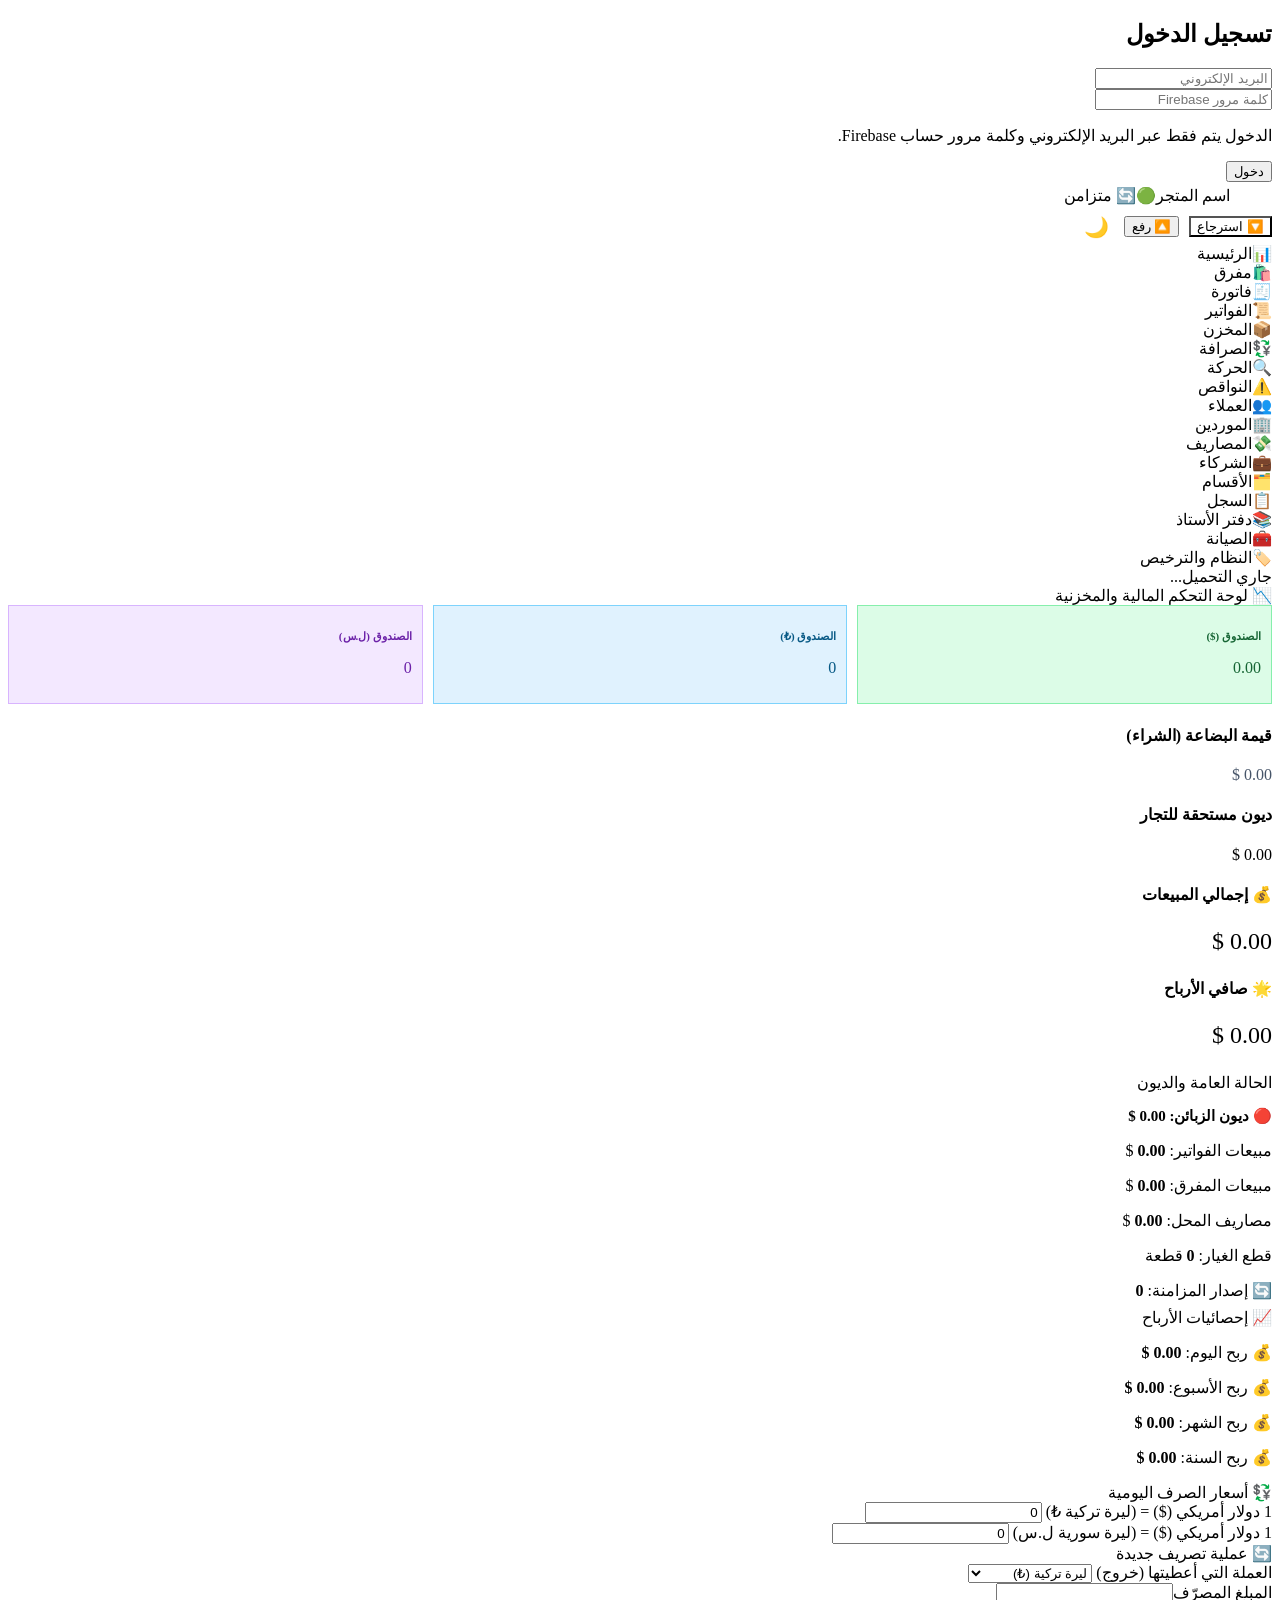
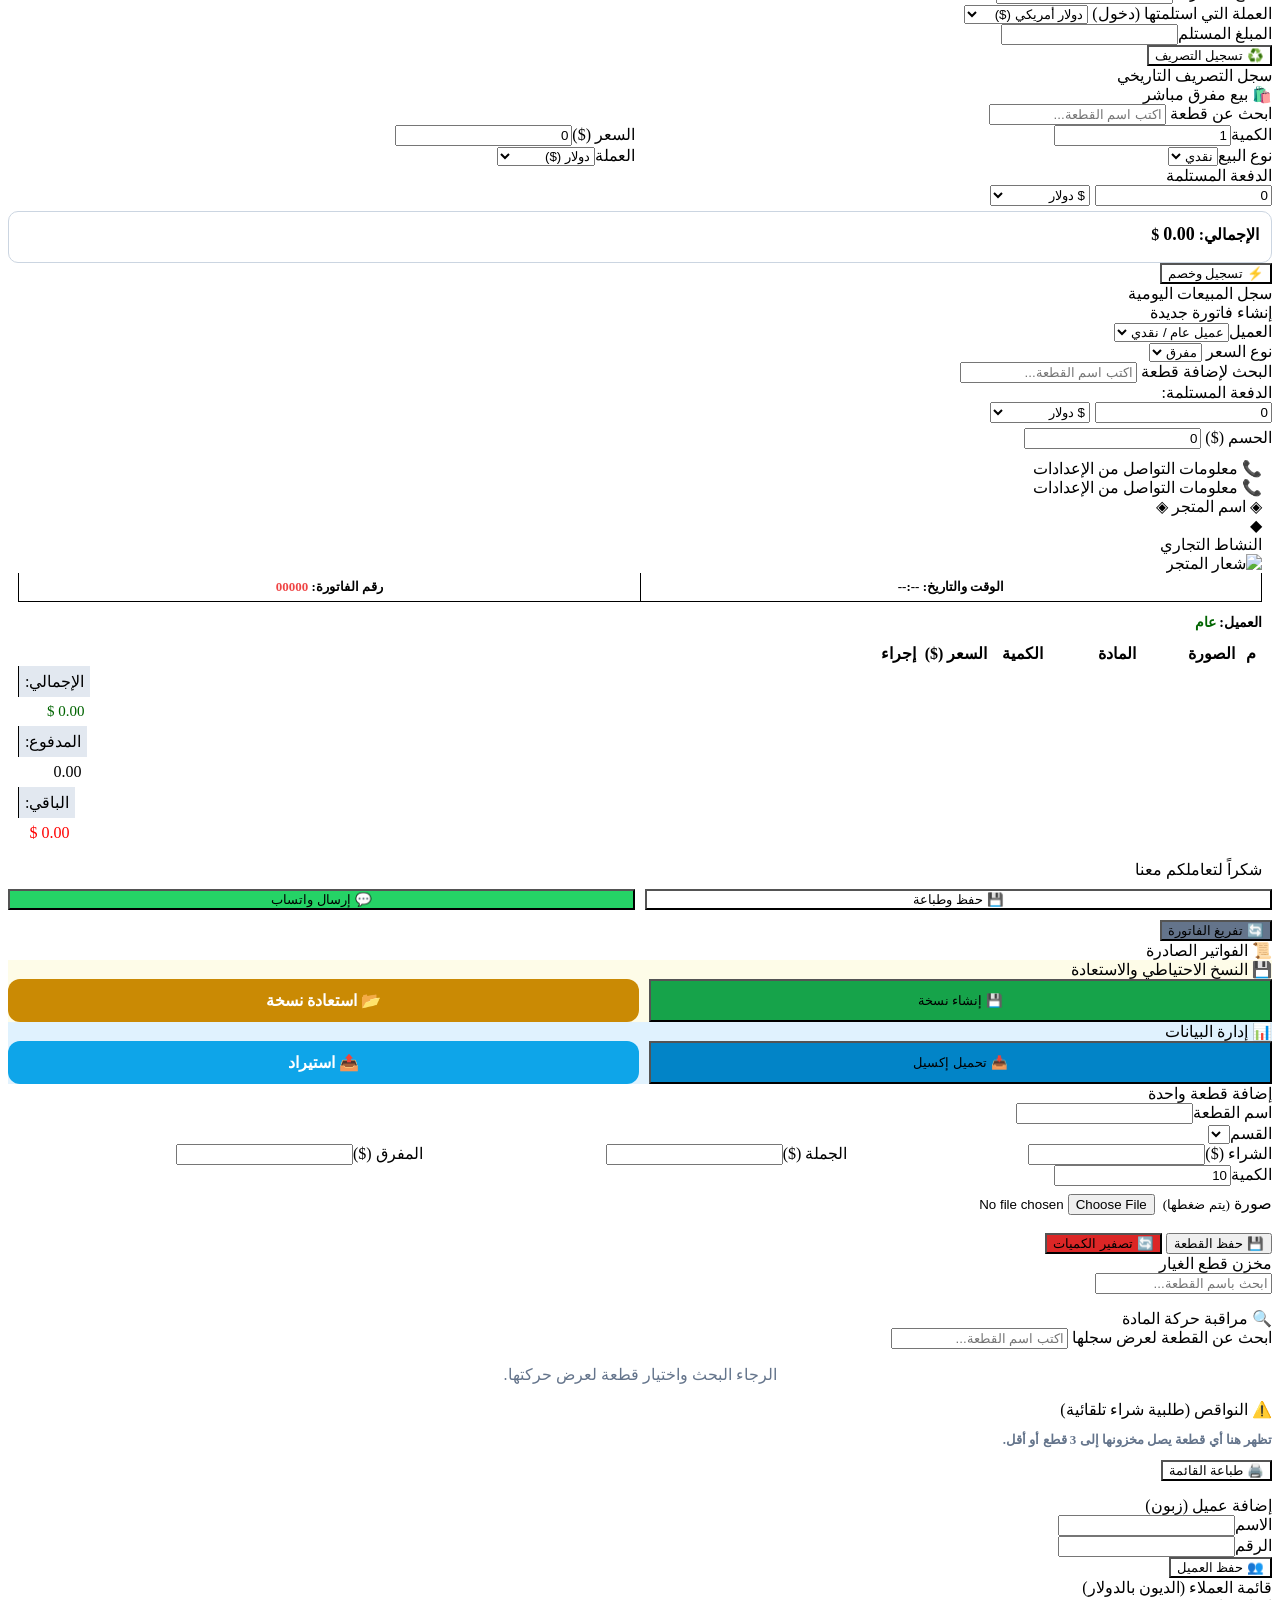
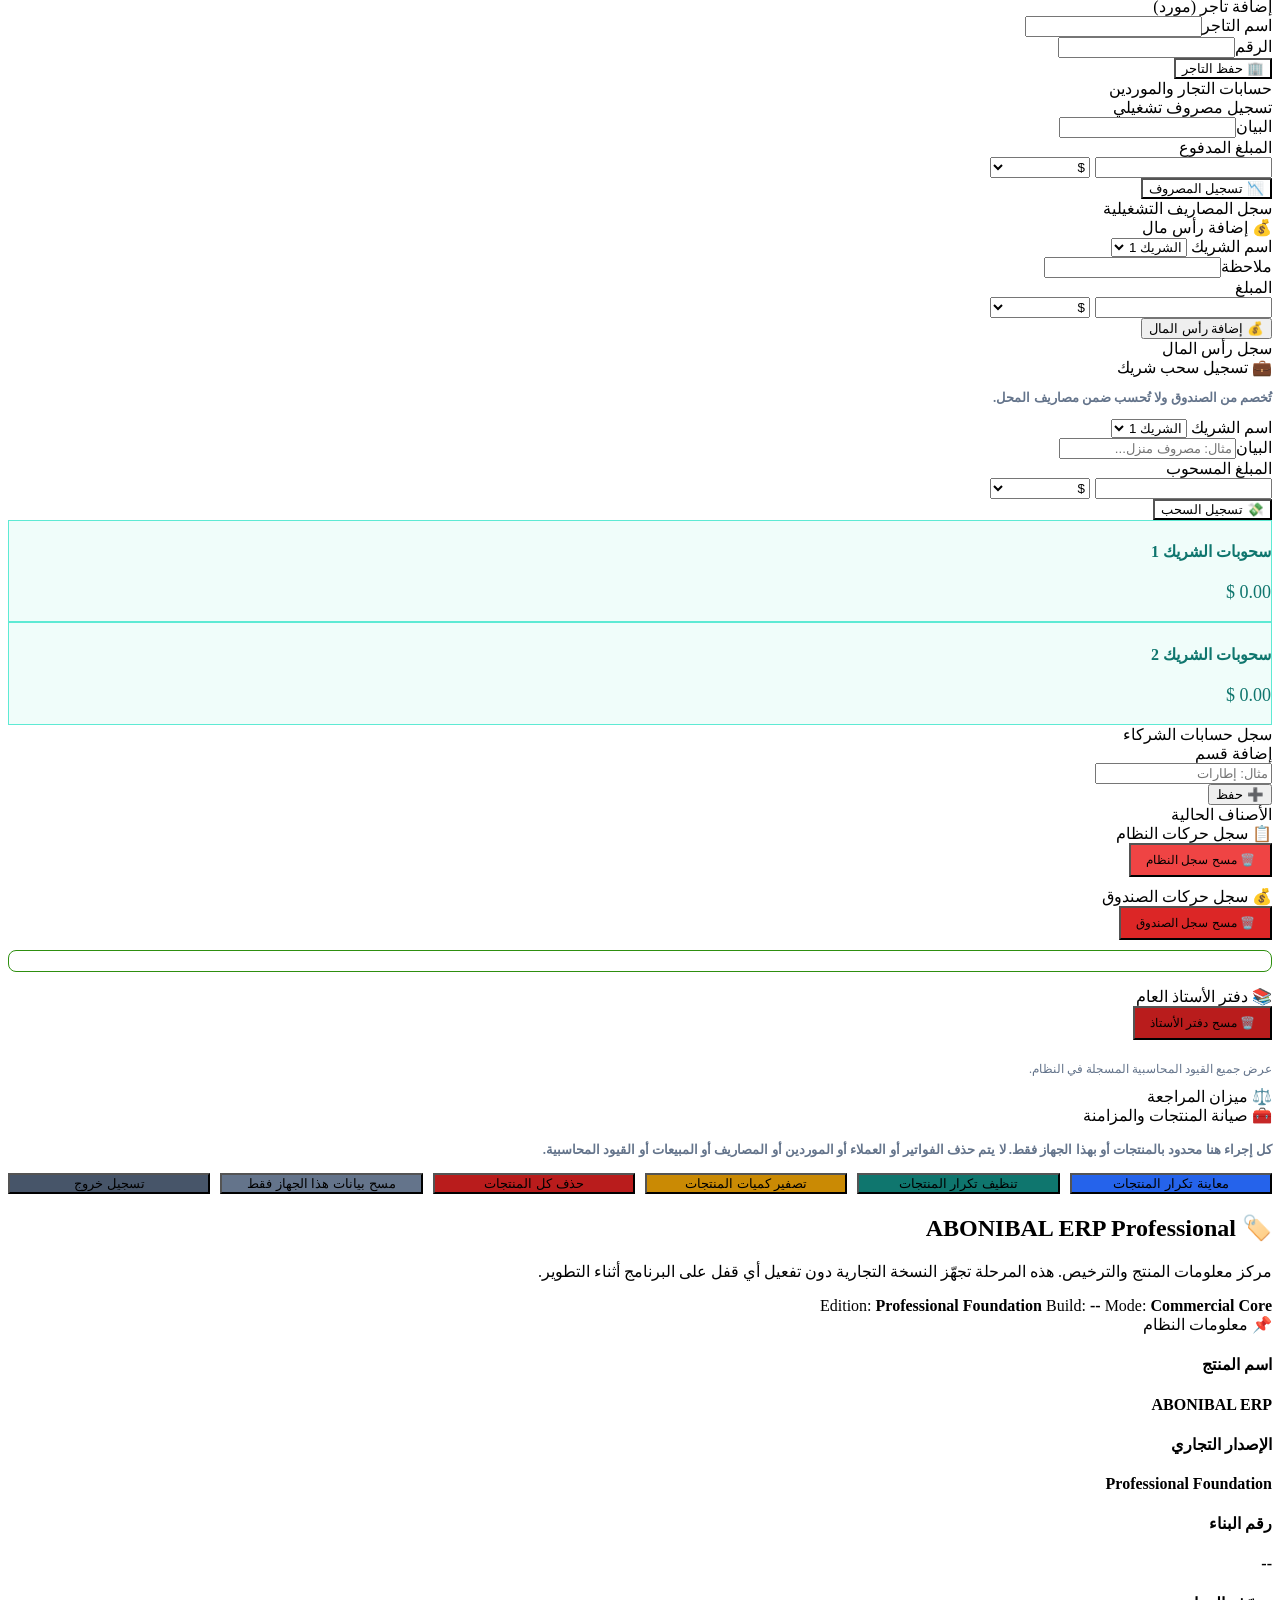
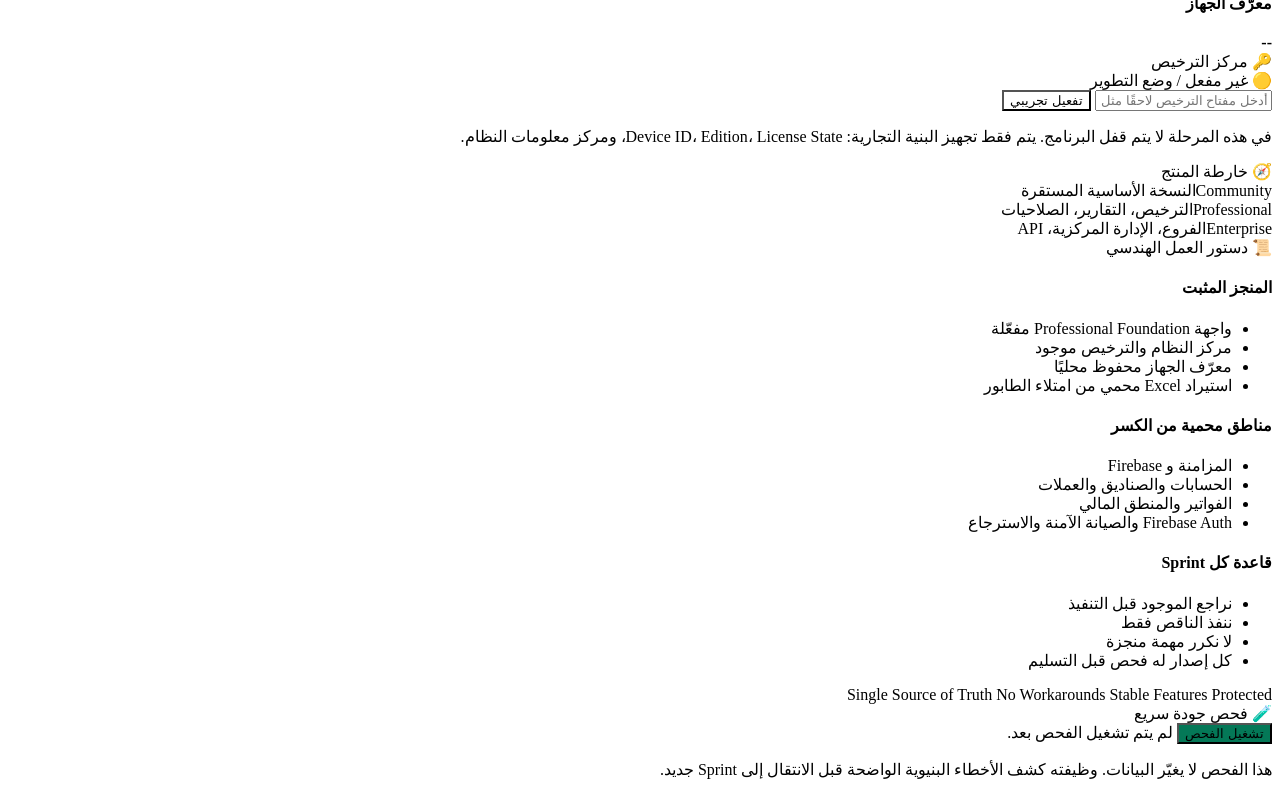
==== commit c57a9a9f: "fix: repair product data integrity and maintenance tools" ====
--- a/public/index.html
+++ b/public/index.html
@@ -81,7 +81,7 @@
     <div class="nav-item" onclick="switchTab('categories', this)"><span class="icon">🗂️</span><span>الأقسام</span></div>
     <div class="nav-item" onclick="switchTab('logs', this)"><span class="icon">📋</span><span>السجل</span></div>
     <div class="nav-item" onclick="switchTab('ledger', this)"><span class="icon">📚</span><span>دفتر الأستاذ</span></div>
-    <div class="nav-item" onclick="switchTab('security', this)"><span class="icon">🔐</span><span>الأمان</span></div>
+    <div class="nav-item" onclick="switchTab('maintenance', this)"><span class="icon">🧰</span><span>الصيانة</span></div>
     <div class="nav-item" onclick="switchTab('system', this)"><span class="icon">🏷️</span><span>النظام والترخيص</span></div>
 </nav> 
 
@@ -552,20 +552,20 @@
         </div>
     </div>
 
-    <!-- Security Tab -->
-    <div id="tab-security" class="tab-content">
-        <div class="card">
-            <div class="card-title">🔐 إعدادات الأمان</div>
-            <p style="font-size:13px; color:#64748b; margin-bottom:12px; line-height:1.8; font-weight:700;">&#x062A;&#x062A;&#x0645; &#x062D;&#x0645;&#x0627;&#x064A;&#x0629; &#x0627;&#x0644;&#x0646;&#x0638;&#x0627;&#x0645; &#x0639;&#x0628;&#x0631; &#x062D;&#x0633;&#x0627;&#x0628; Firebase &#x0627;&#x0644;&#x0645;&#x0635;&#x0631;&#x062D; &#x0641;&#x0642;&#x0637;. &#x0644;&#x062A;&#x063A;&#x064A;&#x064A;&#x0631; &#x0643;&#x0644;&#x0645;&#x0629; &#x0627;&#x0644;&#x0645;&#x0631;&#x0648;&#x0631;&#x060C; &#x0627;&#x0633;&#x062A;&#x062E;&#x062F;&#x0645; &#x0625;&#x0639;&#x062F;&#x0627;&#x062F;&#x0627;&#x062A; Firebase Auth.</p>
-            <button onclick="ABNAuth.logout(event)" style="background:#64748b; margin-top:10px;">🚪 تسجيل خروج</button>
-        </div>
-
-        <div class="card" style="background:#fef2f2; border:1px solid #fecaca;">
-            <div class="card-title" style="color:#991b1b;">🧹 تبييض التطبيق</div>
-            <p style="font-size:13px; color:#7f1d1d; margin-bottom:12px; line-height:1.8; font-weight:700;">
-                هذا الإجراء يمسح كل بيانات التطبيق محلياً ومن السحابة: المنتجات، الفواتير، العملاء، الموردين، الصندوق، السجلات، القيود، طوابير المزامنة، والصور المعلقة. لا يمكن التراجع عنه إلا بوجود نسخة احتياطية.
-            </p>
-            <button onclick="wipeApplication()" style="background:#b91c1c;">🧨 تبييض التطبيق بالكامل</button>
+    <!-- Maintenance Tab -->
+    <div id="tab-maintenance" class="tab-content">
+        <div class="card">
+            <div class="card-title">🧰 صيانة المنتجات والمزامنة</div>
+            <p style="font-size:13px; color:#64748b; margin-bottom:12px; line-height:1.8; font-weight:700;">كل إجراء هنا محدود بالمنتجات أو بهذا الجهاز فقط. لا يتم حذف الفواتير أو العملاء أو الموردين أو المصاريف أو المبيعات أو القيود المحاسبية.</p>
+            <div style="display:grid; grid-template-columns: repeat(auto-fit, minmax(190px, 1fr)); gap:10px;">
+                <button onclick="previewDuplicateProductsMaintenance()" style="background:#2563eb;">معاينة تكرار المنتجات</button>
+                <button onclick="confirmDedupeProductsMaintenance()" style="background:#0f766e;">تنظيف تكرار المنتجات</button>
+                <button onclick="zeroProductStockMaintenance()" style="background:#ca8a04;">تصفير كميات المنتجات</button>
+                <button onclick="deleteAllProductsMaintenance()" style="background:#b91c1c;">حذف كل المنتجات</button>
+                <button onclick="clearCurrentDeviceData()" style="background:#64748b;">مسح بيانات هذا الجهاز فقط</button>
+                <button onclick="ABNAuth.logout(event)" style="background:#475569;">تسجيل خروج</button>
+            </div>
+            <pre id="products-maintenance-report" style="display:none; margin-top:12px; padding:12px; direction:ltr; text-align:left; white-space:pre-wrap; background:#0f172a; color:#e2e8f0; border-radius:8px; max-height:360px; overflow:auto;"></pre>
         </div>
     </div>
 
@@ -630,7 +630,7 @@
                         <li>المزامنة و Firebase</li>
                         <li>الحسابات والصناديق والعملات</li>
                         <li>الفواتير والمنطق المالي</li>
-                        <li>كلمة المرور والتبييض والاسترجاع</li>
+                        <li>Firebase Auth والصيانة الآمنة والاسترجاع</li>
                     </ul>
                 </div>
                 <div class="abn-governance-card">
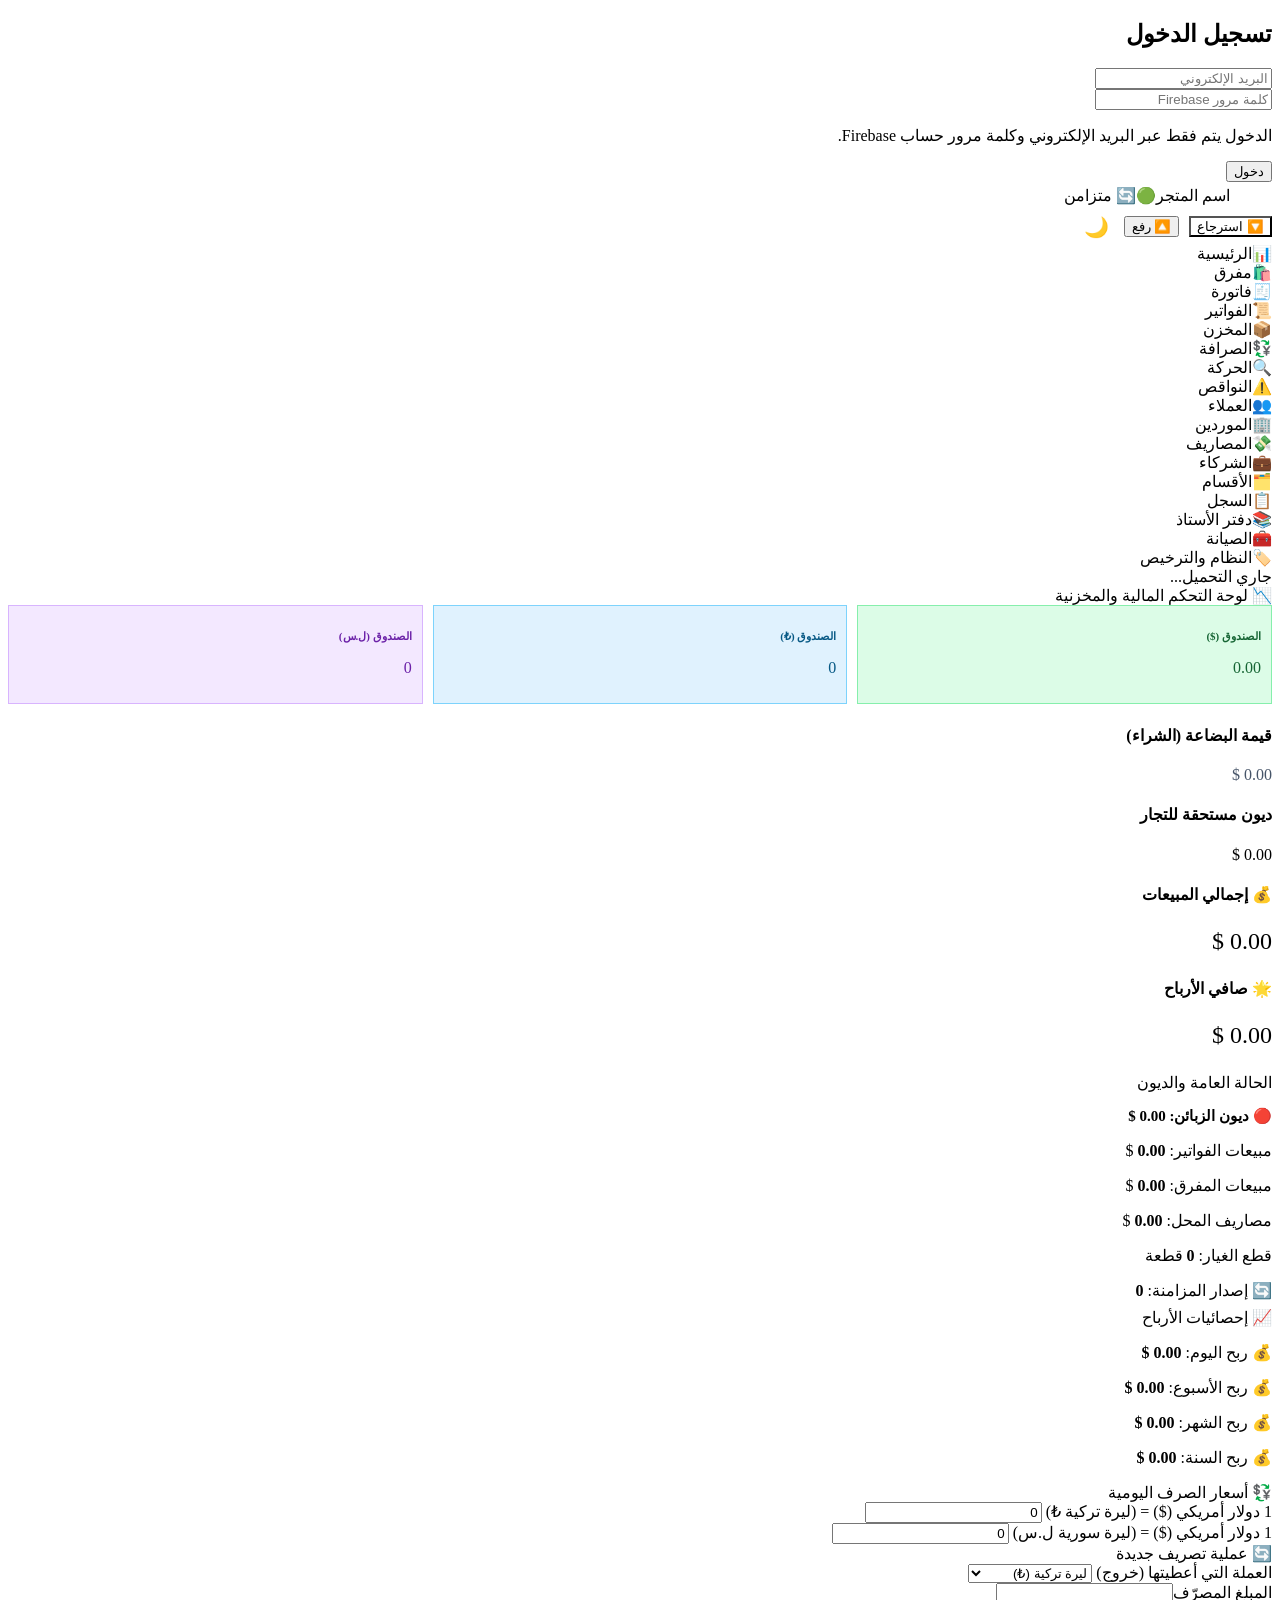
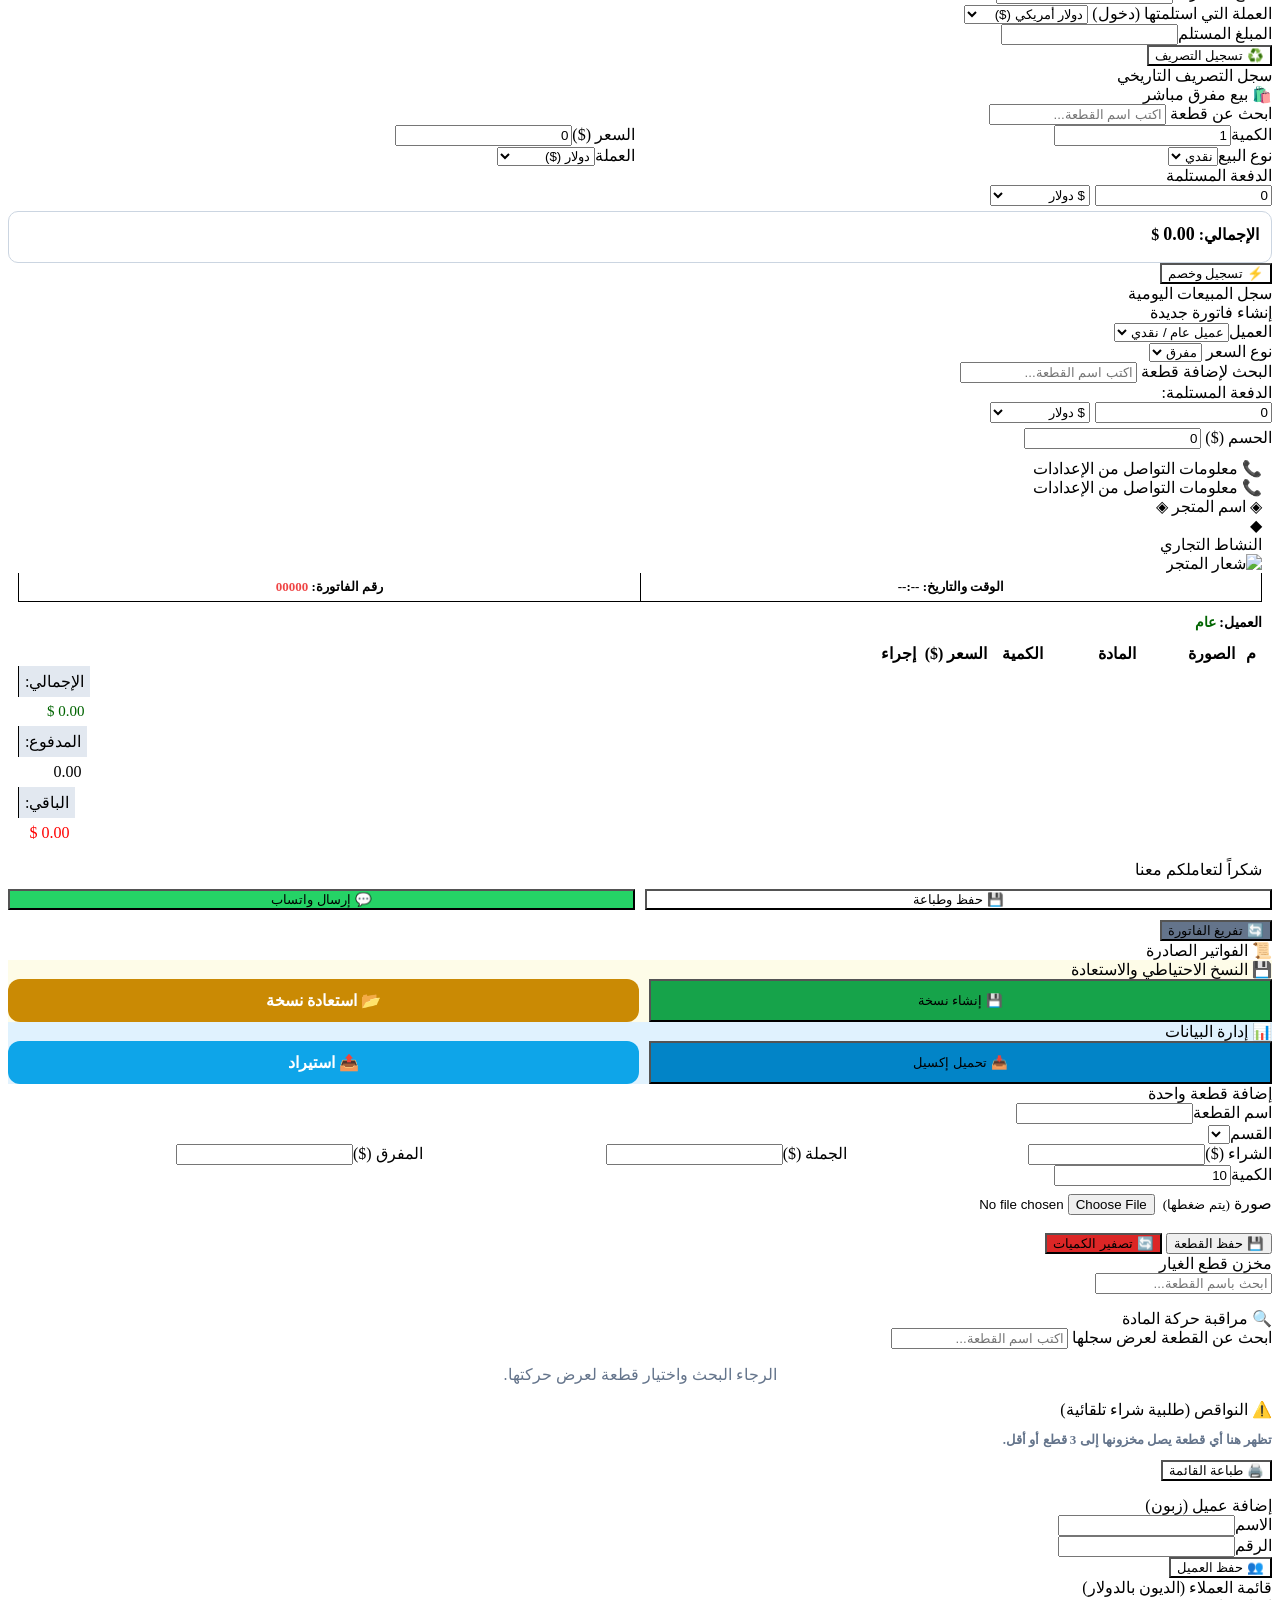
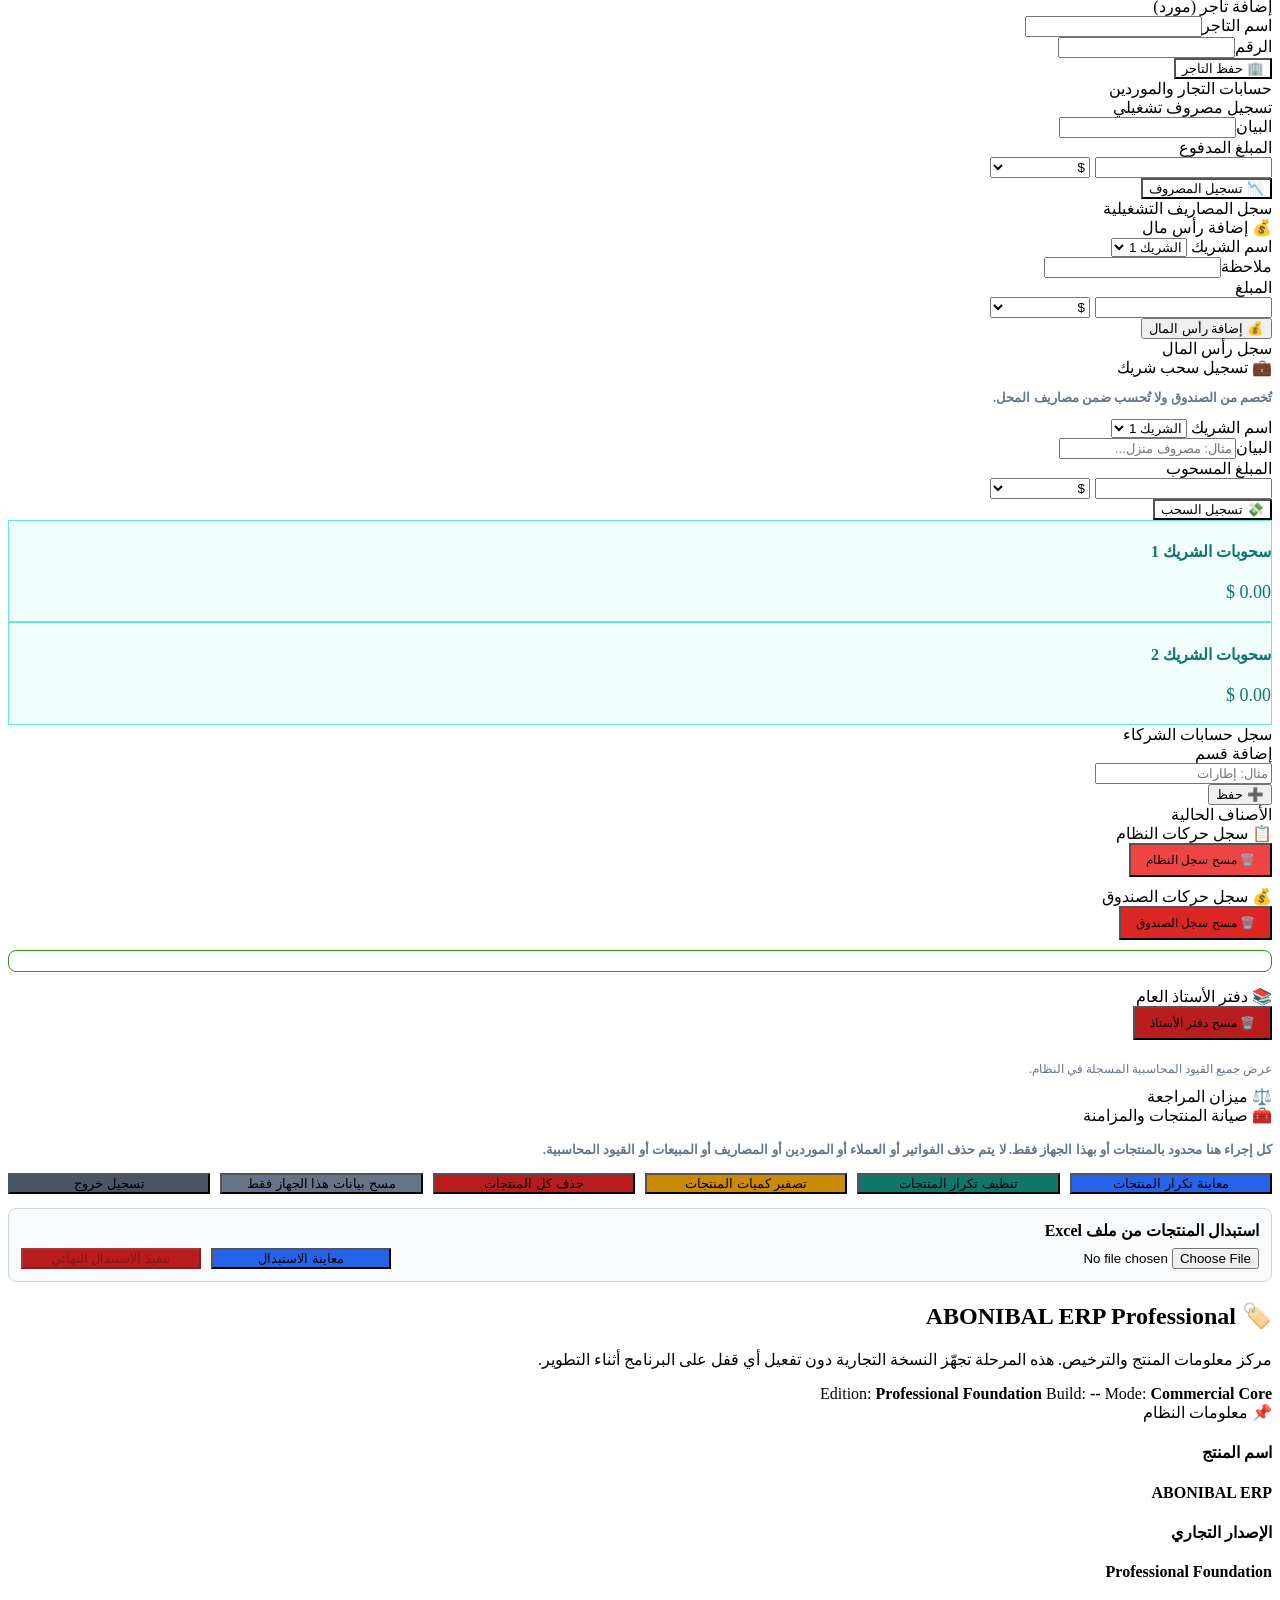
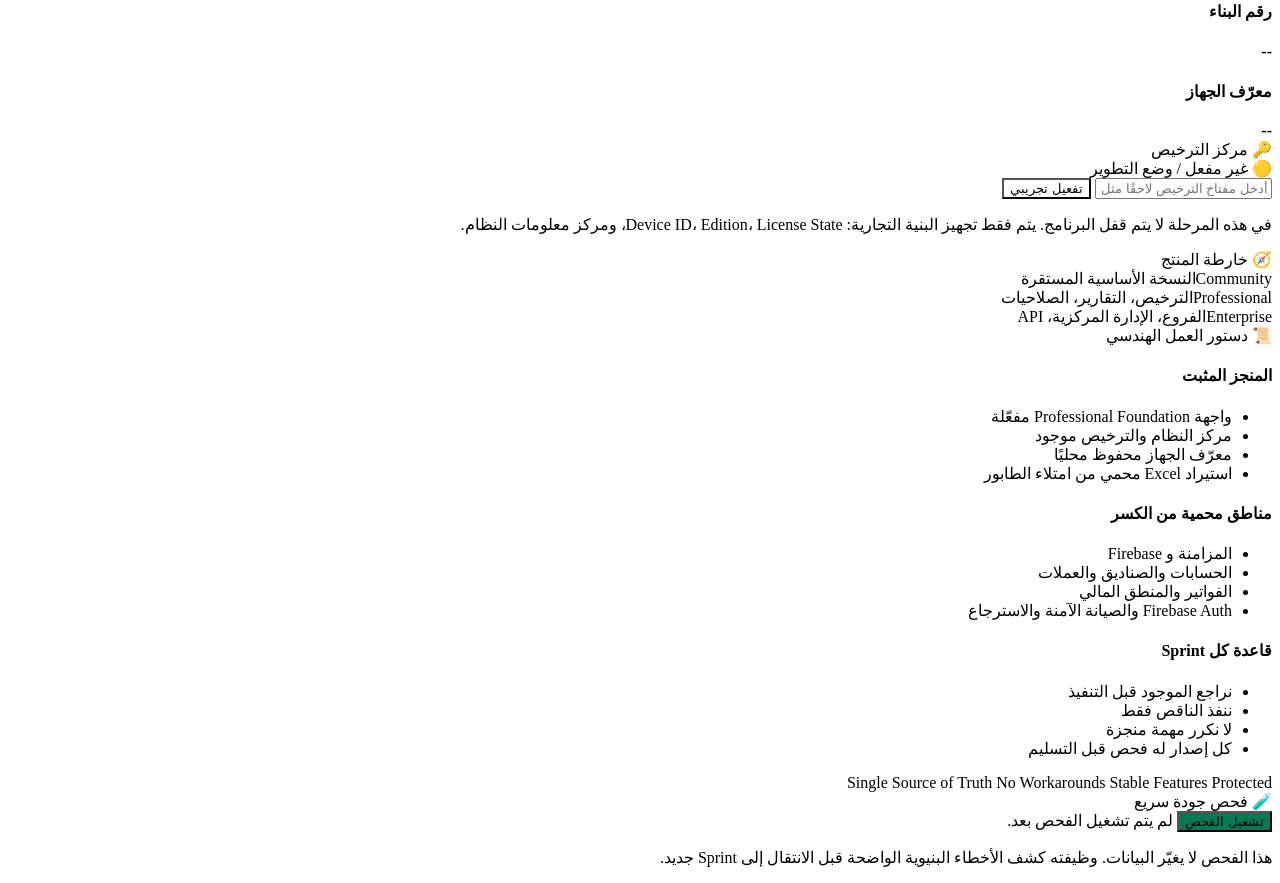
==== commit 43f4e7d6: "fix: replace products safely from master Excel" ====
--- a/public/index.html
+++ b/public/index.html
@@ -565,7 +565,15 @@
                 <button onclick="clearCurrentDeviceData()" style="background:#64748b;">مسح بيانات هذا الجهاز فقط</button>
                 <button onclick="ABNAuth.logout(event)" style="background:#475569;">تسجيل خروج</button>
             </div>
-            <pre id="products-maintenance-report" style="display:none; margin-top:12px; padding:12px; direction:ltr; text-align:left; white-space:pre-wrap; background:#0f172a; color:#e2e8f0; border-radius:8px; max-height:360px; overflow:auto;"></pre>
+            <div style="margin-top:14px; padding:12px; border:1px solid #cbd5e1; border-radius:8px; background:#f8fafc;">
+                <div style="font-weight:800; margin-bottom:8px;">استبدال المنتجات من ملف Excel</div>
+                <div style="display:grid; grid-template-columns: minmax(220px, 1fr) repeat(2, minmax(180px, auto)); gap:10px; align-items:center;">
+                    <input type="file" id="master-products-excel-file" accept=".xlsx,.xls" onchange="resetMasterProductsReplacePreview()" style="margin:0;">
+                    <button type="button" onclick="previewReplaceProductsFromMasterExcel()" style="background:#2563eb;">معاينة الاستبدال</button>
+                    <button type="button" id="confirm-master-products-replace-btn" onclick="confirmReplaceProductsFromMasterExcel()" disabled style="background:#b91c1c;">تنفيذ الاستبدال النهائي</button>
+                </div>
+            </div>
+            <div id="products-maintenance-report" style="display:none; margin-top:12px; padding:12px; direction:ltr; text-align:left; background:#f8fafc; color:#0f172a; border:1px solid #cbd5e1; border-radius:8px; max-height:420px; overflow:auto;"></div>
         </div>
     </div>
 
